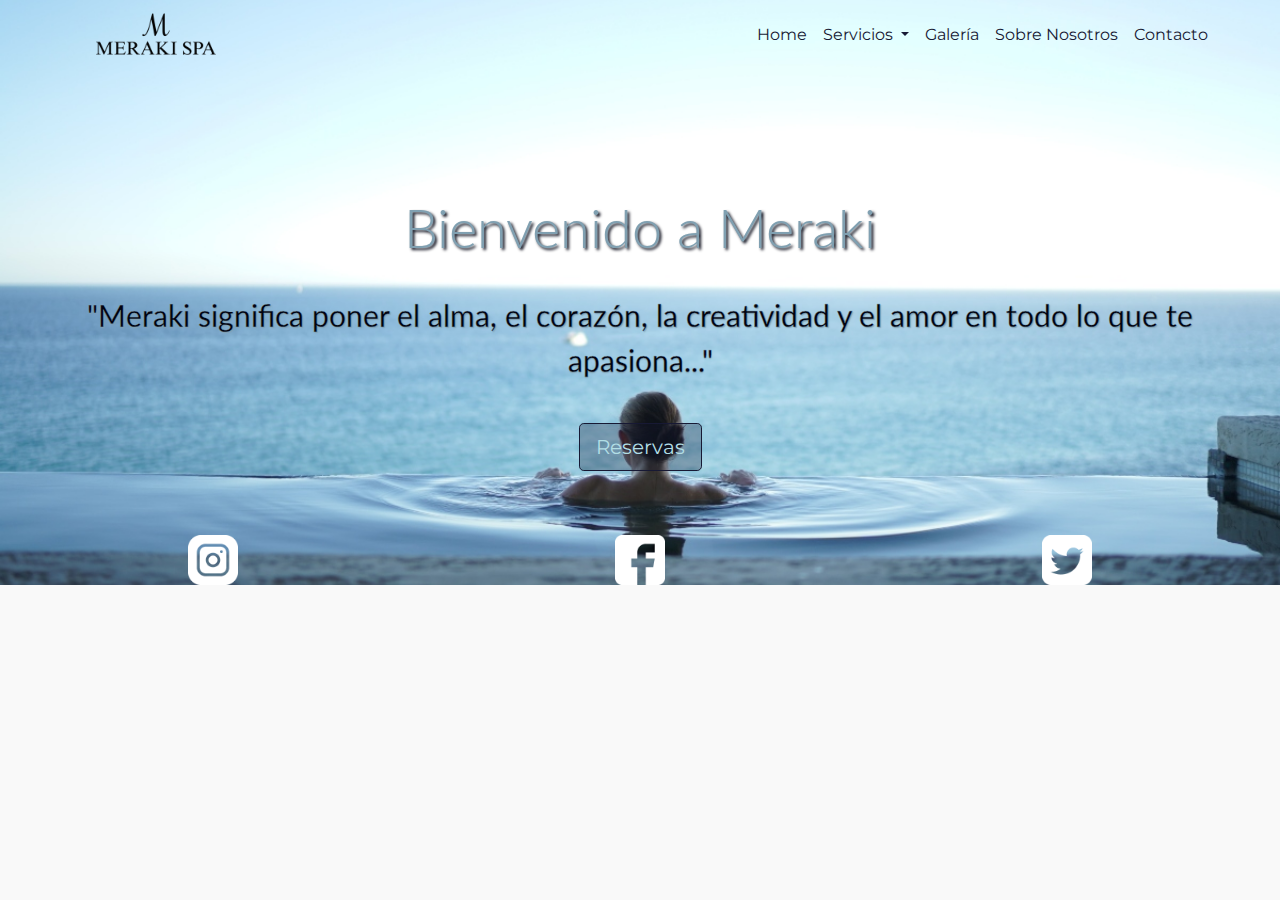
==== index.html @ d71c78ef "Index responsive" ====
<!DOCTYPE html>
<html lang="es">
<head>
	<title>Meraki Spa</title>
	<meta charset="utf-8">
	<meta name="viewport" content="width=device-width, initial-scale=1.0"> 
  <meta name="description" content="Meraki ofrece servicios de spa completos, para tratar problemas como el estress y la ansiedad. Es un lugar donde relajarse y descansar. Brinda ademas servicios de belleza, y clases de meditacion.">
  <meta name="keywords" content="spa, meraki, servicios de spa, relajacion, stress, ansiedad, descontracturante, relajante">
  <link  rel="icon"   href="images/logoverdechico.png" type="image/png" />
	<link rel="stylesheet" href="css/bootstrap.min.css">
	<link rel="stylesheet" href="https://cdnjs.cloudflare.com/ajax/libs/animate.css/4.1.1/animate.min.css"/>
	<link rel="stylesheet" type="text/css" href="css/estilos.css">

</head>
<body>
<div class="fondoIndex">
  
<header>
	<nav class="indexNav pl-sm-5 navbar navbar-expand-lg">
  <a class="navbar-brand" href="index.html">
    <img src="images/logonegro.png" width="120" height="" alt="40" loading="lazy" class="ml-lg-5">
  </a>
  <button class="navbar-toggler" type="button" data-toggle="collapse" data-target="#navbarSupportedContent" aria-controls="navbarSupportedContent" aria-expanded="false" aria-label="Toggle navigation">
   <img src="images/hamburguesa.png" width="20px">
  </button>

  <div class="collapse navbar-collapse" id="navbarSupportedContent">
    <ul class="navbar-nav mr-auto justify-content-end w-100 mr-lg-5">
      <li class="indexNav__item nav-item active">
        <a class="nav-link" href="index.html">Home <span class="sr-only">(current)</span></a>
      </li>
      <li class="indexNav__item--dropdown nav-item dropdown d-sm-none d-md-none d-lg-flex">
        <a class="nav-link dropdown-toggle" href="#" id="navbarDropdown" role="button" data-toggle="dropdown" aria-haspopup="true" aria-expanded="false">
          Servicios
        </a>
        <div class="dropdown-menu" aria-labelledby="navbarDropdown">
          
          <a class="dropdown-item dropdown-item-special" href="pages/servicios.html">Explorar servicios</a>
       <div class="dropdown-divider"></div>
          <a class="dropdown-item" href="pages/servicios.html#masajes">Masajes</a>
          <a class="dropdown-item" href="pages/servicios.html#meditacion">Meditación</a>
          <a class="dropdown-item" href="pages/servicios.html#faciales">Faciales</a>
          <a class="dropdown-item" href="pages/servicios.html#manicuria">Belleza de manos y pies</a>
          <a class="dropdown-item" href="pages/servicios.html#circuito">Circuito</a>
           </div>
      </li>
      <li class="indexNav__item nav-item d-lg-none">
        <a class="nav-link" href="pages/servicios.html">Servicios</a>
      </li>
      <li class="indexNav__item nav-item">
        <a class="nav-link" href="pages/galeria.html">Galería</a>
      </li>
       <li class="indexNav__item nav-item">
        <a class="nav-link" href="pages/sobrenosotros.html">Sobre Nosotros</a>
      </li>
       <li class="indexNav__item nav-item">
        <a class="nav-link" href="pages/contacto.html">Contacto</a>
      </li>
      
    </ul>
  </div>
</nav>
</header>

<main class="indexMain">
  <div class="container indexText ">
    <div class="row">
    
     <h1 class="indexMain__titulo col-12 mt-md-4 mt-lg-5 text-center wow animate__animated animate__fadeIn animate__slower">Bienvenido a Meraki</h1>
     <p class="indexMain__subtitulo col-md-12 col-sm-10 text-center w-100 pt-sm-4 pt-md-5 pt-lg-4 wow animate__animated animate__fadeIn animate__slow animate__delay-1s">"Meraki significa poner el alma, el corazón, la creatividad y el amor en todo lo que te apasiona..."</p>

    </div>
  </div>
  <div class="d-flex justify-content-center align-items-end">
  <button type="button" class="mt-lg-4 mt-md-5 btn-lg indexMain__boton"><a class="indexMain__link" href="pages/reservas.html">Reservas</a></button>
  </div>
</main>
<footer class="container-fluid indexFooter">
     <div class="row d-flex justify-content-between pt-sm-4 pt-lg-5 pt-md-5 mt-md-3">
      <a  class="col-4 d-flex justify-content-center" href="https://instagram.com"><img class="indexFooter__img" src="images/instagram-sign-blanco.png"></a>
      <a class="col-4 d-flex justify-content-center" href="https://facebook.com"><img class="indexFooter__img"  src="images/facebook-sign-blanco.png"></a>
      <a class="col-4 d-flex justify-content-center" href="https://twitter.com"><img class="indexFooter__img"  src="images/twitter-sign-blanco.png"></a>
    
      </div>
    
  </footer>


</div>


<script src="js/wow.js"></script>
<script src="js/jquery-3.5.1.slim.min.js"></script>
    <script src="js/bootstrap.bundle.min.js"></script>

	<script type="text/javascript">
	wow = new WOW(
	                  {
	                  boxClass:     'wow',      // default
	                  animateClass: 'animated', // default
	                  offset:       0,          // default
	                  mobile:       true,       // default
	                  live:         true        // default
	                }
	                )
	                wow.init();</script>

</body>
</html>
---- css/estilos.css ----
@import url("https://fonts.googleapis.com/css2?family=Montserrat:ital,wght@0,200;0,300;0,400;0,600;1,600&display=swap");
@import url("https://fonts.googleapis.com/css2?family=Lato:ital,wght@1,300;1,400&family=Open+Sans&display=swap");
/*$primario:#d9bd83;
$secundario: #0f4545;
$terciario: #d8916f;
$fondo: #f9f9f9;
$texto: #061a10;
$texto-secundario: #e2e2a3;*/
body {
  font-family: "montserrat", sans-serif;
  font-weight: 400;
}

.type-light {
  font-family: "montserrat", sans-serif;
  font-weight: 200;
}

.type-semilight {
  font-family: "montserrat", sans-serif;
  font-weight: 300;
}

.type-regular {
  font-family: "montserrat", sans-serif;
  font-weight: 400;
}

.type-bold {
  font-family: "montserrat", sans-serif;
  font-weight: 600;
}

/*GENERAL***/
html {
  height: 100%;
}

html body {
  background-color: #f9f9f9;
  font-size: 12px;
  color: #000311;
  height: 100%;
}

/*INDEX****/
.fondoIndex {
  background-image: url(../images/fondo1.jpg);
  background-position: center;
  background-size: cover;
}

/*@media (min-width: 991px) {
    .fondoIndex {
        height: 100vh;
    }
}*/
.indexNav ul .dropdown-menu {
  background-color: #171934;
}

.indexNav ul .dropdown-menu .dropdown-item {
  font-size: 1em;
  color: #000311;
}

.indexNav ul .dropdown-menu .dropdown-item:hover {
  background-color: #80a0b1;
}

.indexNav ul a {
  text-decoration: none;
  color: #171934;
  -webkit-transition: 0.5s;
  transition: 0.5s;
  font-size: 1.3em;
}

.indexNav ul a:hover {
  color: #80a0b1;
  cursor: pointer;
}

.indexMain {
  padding-top: 5rem;
}

.indexMain .indexMain__titulo {
  color: #80a0b1;
  font-weight: 600;
  font-size: 4.5em;
  text-shadow: 2px 2px 3px #000311;
  font-family: 'Lato', sans-serif;
  font-weight: 300;
}

.indexMain .indexMain__subtitulo {
  font-size: 2.5em;
  color: #000311;
  -webkit-text-stroke: 0.3px #80a0b1;
  text-shadow: 0.8px 0.8px 1.3px #80a0b1;
  font-weight: 600;
  font-family: 'Lato', sans-serif;
  font-weight: 400;
}

.indexMain__boton {
  background: rgba(23, 25, 52, 0.3);
  -webkit-transition: 0.5s;
  transition: 0.5s;
  border: 0.5px solid #171934;
}

.indexMain__boton:hover {
  background-color: #171934;
}

.indexMain__boton .indexMain__link {
  text-decoration: none;
  color: #b2dee5;
}

.indexMain__boton .indexMain__link:hover {
  color: #b2dee5;
}

.indexFooter__img {
  width: 50px;
}

/*SERVICIOS****/
.carouselServicios {
  width: 80vw;
  margin: auto;
  margin-top: 1.7rem;
  padding-top: 2rem;
}

.carouselServicios .carousel__img {
  margin: auto;
}

#masajes h3, #faciales h3, #meditacion h3, #manicuria h3, #circuito h3 {
  margin-top: 5rem;
  margin-bottom: 3rem;
  font-weight: 600;
  font-size: 3em;
}

#masajes img, #faciales img, #meditacion img, #manicuria img, #circuito img {
  margin-top: 4rem;
}

#masajes, #meditacion, #circuito {
  background-color: #eeeeee;
}

/*CONTACTO***/
.contactMain {
  margin-top: 20vh;
}

.contactMain .consultas__titulo, .contactMain .infoContacto__titulo {
  font-size: 2em;
  font-weight: 600;
}

.contactMain .consultas__subtitulo, .contactMain .infoContacto__subtitulo {
  font-size: 1.1em;
}

.contactMain .formConsultas__label {
  font-weight: 600;
}

.contactMain .formConsultas__label--check {
  font-weight: 400;
}

.contactMain .formConsultas__button {
  background-color: #171934;
  color: #b2dee5;
  -webkit-transition: 0.5s;
  transition: 0.5s;
}

.contactMain .formConsultas__button:hover {
  background-color: #000311;
}

.contactMain .formConsultas__input {
  border: 1px solid #80a0b1;
}

.contactMain .infoContacto__item {
  list-style-type: none;
  font-size: 1.5em;
  padding: 1rem;
}

.contactMain .infoContacto__item--horarios {
  font-size: 1em;
  padding-top: 2rem;
}

/*FOOTER NO INDEX***/
.noIndexFooter .noIndexFooter__img {
  width: 35px;
  padding-top: 1rem;
}

.noIndexFooter .noIndexFooter__form {
  max-width: 100%;
}

.noIndexFooter .noIndexFooter__form .footerForm__button {
  background-color: #171934;
  border: 1px solid #000311;
  color: #b2dee5;
  -webkit-transition: 0.5s;
  transition: 0.5s;
}

.noIndexFooter .noIndexFooter__form .footerForm__button:hover {
  background-color: #000311;
}

/*NO INDEX NAV***/
.nav {
  background-color: #fff;
}

.nav .nav__item a {
  text-decoration: none;
  -webkit-transition: 0.5s;
  transition: 0.5s;
  color: #171934;
  font-size: 1.3em;
}

.nav .nav__item a:hover {
  color: #000311;
}

.nav .nav__button {
  border: 2.3px solid #171934;
  color: #000311;
}

.nav .nav__button:hover {
  background-color: #171934;
  color: #b2dee5;
}

/*RESERVAS***/
.formReservas {
  margin-top: 17vh;
}

.formReservas .formReservas__titulo {
  font-size: 2em;
  font-weight: 600;
}

.formReservas .formReservas__label {
  font-size: 15px;
}

.formReservas .formReservas__button {
  background-color: #171934;
  border: 1px solid #000311;
  color: #b2dee5;
  -webkit-transition: 0.5s;
  transition: 0.5s;
}

.formReservas .formReservas__button:hover {
  background-color: #000311;
}

.carouselOpiniones {
  margin-top: 20vh;
}

.carouselOpiniones .carouselOpiniones__subtitulo {
  font-size: 1.2em;
}

.carouselOpiniones .carouselOpiniones__inner {
  width: 100%;
  border: 0.5px solid #171934;
}

/*GALERIA***/
.tituloGaleria {
  font-size: 3.5em;
  font-weight: 600;
  margin-top: 15vh;
}

/*SOBRENOSOTROS***/
.tituloSobreNosotros {
  margin-top: 18vh;
  font-size: 3.5em;
  font-weight: 600;
}

.sobreNosotrosImg img {
  width: 200px;
  margin: auto;
  border: 0.5px solid #171934;
}

/*TABLET Y MOBILE***/
@media (max-width: 991px) {
  .fondoIndex {
    height: 100vh;
  }
  .fondoIndex .indexNav {
    position: absolute;
  }
  .fondoIndex .indexNav .navbar-toggler {
    position: fixed;
    top: 0;
    right: 0;
    margin: 1rem;
  }
  .fondoIndex .indexNav .navbar-collapse {
    -webkit-transition: 0.7s;
    transition: 0.7s;
  }
  .fondoIndex .indexNav .navbar-collapse .navbar-nav {
    position: relative;
    background-color: #171934;
    z-index: 100;
    border-radius: 2%;
  }
  .fondoIndex .indexText {
    margin-top: 5rem;
  }
  .indexFooter {
    margin-top: 2rem;
  }
}
/*# sourceMappingURL=estilos.css.map */
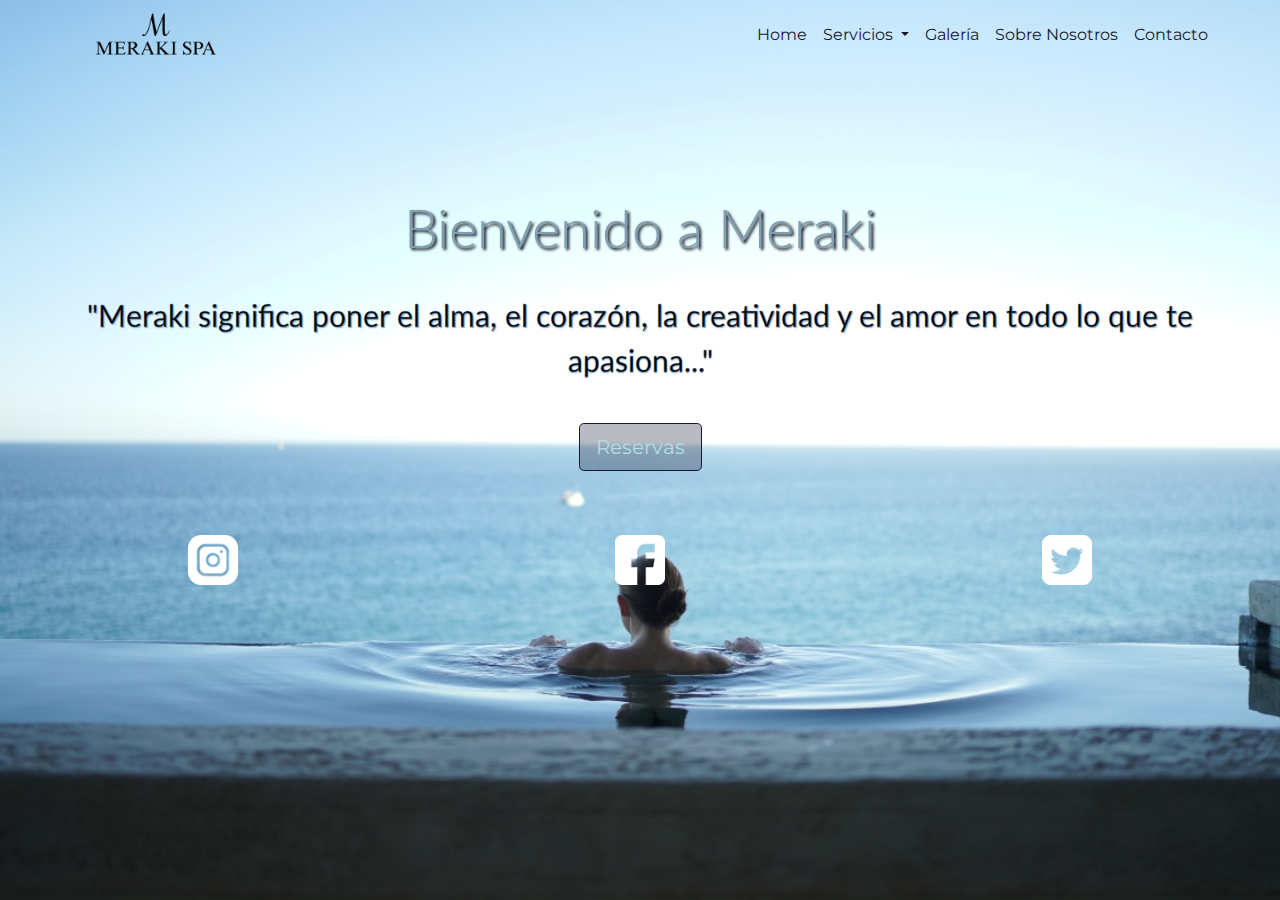
==== commit ee3cc807: "Tratando de solucionar problema del responsive mobile" ====
--- a/index.html
+++ b/index.html
@@ -63,11 +63,11 @@
 </header>
 
 <main class="indexMain">
-  <div class="container indexText ">
+  <div class="container indexText">
     <div class="row">
     
-     <h1 class="indexMain__titulo col-12 mt-md-4 mt-lg-5 text-center wow animate__animated animate__fadeIn animate__slower">Bienvenido a Meraki</h1>
-     <p class="indexMain__subtitulo col-md-12 col-sm-10 text-center w-100 pt-sm-4 pt-md-5 pt-lg-4 wow animate__animated animate__fadeIn animate__slow animate__delay-1s">"Meraki significa poner el alma, el corazón, la creatividad y el amor en todo lo que te apasiona..."</p>
+     <h1 class="indexMain__titulo col-12 mt-sm-2 mt-md-4 mt-lg-5 text-center wow animate__animated animate__fadeIn animate__slower">Bienvenido a Meraki</h1>
+     <p class="indexMain__subtitulo col-md-12  text-center w-100 pt-md-5 pt-lg-4 wow animate__animated animate__fadeIn animate__slow animate__delay-1s">"Meraki significa poner el alma, el corazón, la creatividad y el amor en todo lo que te apasiona..."</p>
 
     </div>
   </div>
@@ -76,7 +76,7 @@
   </div>
 </main>
 <footer class="container-fluid indexFooter">
-     <div class="row d-flex justify-content-between pt-sm-4 pt-lg-5 pt-md-5 mt-md-3">
+     <div class="row d-flex justify-content-between pt-sm-2 pt-lg-5 pt-md-5 mt-md-3">
       <a  class="col-4 d-flex justify-content-center" href="https://instagram.com"><img class="indexFooter__img" src="images/instagram-sign-blanco.png"></a>
       <a class="col-4 d-flex justify-content-center" href="https://facebook.com"><img class="indexFooter__img"  src="images/facebook-sign-blanco.png"></a>
       <a class="col-4 d-flex justify-content-center" href="https://twitter.com"><img class="indexFooter__img"  src="images/twitter-sign-blanco.png"></a>
--- a/css/estilos.css
+++ b/css/estilos.css
@@ -8,338 +8,243 @@
 $texto-secundario: #e2e2a3;*/
 body {
   font-family: "montserrat", sans-serif;
-  font-weight: 400;
-}
+  font-weight: 400; }
 
 .type-light {
   font-family: "montserrat", sans-serif;
-  font-weight: 200;
-}
+  font-weight: 200; }
 
 .type-semilight {
   font-family: "montserrat", sans-serif;
-  font-weight: 300;
-}
+  font-weight: 300; }
 
 .type-regular {
   font-family: "montserrat", sans-serif;
-  font-weight: 400;
-}
+  font-weight: 400; }
 
 .type-bold {
   font-family: "montserrat", sans-serif;
-  font-weight: 600;
-}
+  font-weight: 600; }
 
 /*GENERAL***/
 html {
-  height: 100%;
-}
-
-html body {
-  background-color: #f9f9f9;
-  font-size: 12px;
-  color: #000311;
-  height: 100%;
-}
+  height: 100%; }
+  html body {
+    background-color: #f9f9f9;
+    font-size: 12px;
+    color: #000311;
+    height: 100%; }
 
 /*INDEX****/
 .fondoIndex {
   background-image: url(../images/fondo1.jpg);
   background-position: center;
   background-size: cover;
-}
-
-/*@media (min-width: 991px) {
-    .fondoIndex {
-        height: 100vh;
-    }
-}*/
+  height: 100vh; }
+
 .indexNav ul .dropdown-menu {
-  background-color: #171934;
-}
-
-.indexNav ul .dropdown-menu .dropdown-item {
-  font-size: 1em;
-  color: #000311;
-}
-
-.indexNav ul .dropdown-menu .dropdown-item:hover {
-  background-color: #80a0b1;
-}
+  background-color: #171934; }
+  .indexNav ul .dropdown-menu .dropdown-item {
+    font-size: 1em;
+    color: #000311; }
+    .indexNav ul .dropdown-menu .dropdown-item:hover {
+      background-color: #80a0b1; }
 
 .indexNav ul a {
   text-decoration: none;
   color: #171934;
-  -webkit-transition: 0.5s;
   transition: 0.5s;
-  font-size: 1.3em;
-}
-
-.indexNav ul a:hover {
-  color: #80a0b1;
-  cursor: pointer;
-}
+  font-size: 1.3em; }
+  .indexNav ul a:hover {
+    color: #80a0b1;
+    cursor: pointer; }
 
 .indexMain {
-  padding-top: 5rem;
-}
-
-.indexMain .indexMain__titulo {
-  color: #80a0b1;
-  font-weight: 600;
-  font-size: 4.5em;
-  text-shadow: 2px 2px 3px #000311;
-  font-family: 'Lato', sans-serif;
-  font-weight: 300;
-}
-
-.indexMain .indexMain__subtitulo {
-  font-size: 2.5em;
-  color: #000311;
-  -webkit-text-stroke: 0.3px #80a0b1;
-  text-shadow: 0.8px 0.8px 1.3px #80a0b1;
-  font-weight: 600;
-  font-family: 'Lato', sans-serif;
-  font-weight: 400;
-}
+  padding-top: 5rem; }
+  .indexMain .indexMain__titulo {
+    color: #80a0b1;
+    font-weight: 600;
+    font-size: 4.5em;
+    text-shadow: 2px 2px 3px #000311;
+    font-family: 'Lato', sans-serif;
+    font-weight: 300; }
+  .indexMain .indexMain__subtitulo {
+    font-size: 2.5em;
+    color: #000311;
+    -webkit-text-stroke: 0.3px #80a0b1;
+    text-shadow: 0.8px 0.8px 1.3px #80a0b1;
+    font-weight: 600;
+    font-family: 'Lato', sans-serif;
+    font-weight: 400; }
 
 .indexMain__boton {
   background: rgba(23, 25, 52, 0.3);
-  -webkit-transition: 0.5s;
   transition: 0.5s;
-  border: 0.5px solid #171934;
-}
-
-.indexMain__boton:hover {
-  background-color: #171934;
-}
-
-.indexMain__boton .indexMain__link {
-  text-decoration: none;
-  color: #b2dee5;
-}
-
-.indexMain__boton .indexMain__link:hover {
-  color: #b2dee5;
-}
+  border: 0.5px solid #171934; }
+  .indexMain__boton:hover {
+    background-color: #171934; }
+  .indexMain__boton .indexMain__link {
+    text-decoration: none;
+    color: #b2dee5; }
+    .indexMain__boton .indexMain__link:hover {
+      color: #b2dee5; }
 
 .indexFooter__img {
-  width: 50px;
-}
+  width: 50px; }
 
 /*SERVICIOS****/
 .carouselServicios {
   width: 80vw;
   margin: auto;
   margin-top: 1.7rem;
-  padding-top: 2rem;
-}
-
-.carouselServicios .carousel__img {
-  margin: auto;
-}
+  padding-top: 2rem; }
+  .carouselServicios .carousel__img {
+    margin: auto; }
 
 #masajes h3, #faciales h3, #meditacion h3, #manicuria h3, #circuito h3 {
   margin-top: 5rem;
   margin-bottom: 3rem;
   font-weight: 600;
-  font-size: 3em;
-}
+  font-size: 3em; }
 
 #masajes img, #faciales img, #meditacion img, #manicuria img, #circuito img {
-  margin-top: 4rem;
-}
+  margin-top: 4rem; }
 
 #masajes, #meditacion, #circuito {
-  background-color: #eeeeee;
-}
+  background-color: #eeeeee; }
 
 /*CONTACTO***/
 .contactMain {
-  margin-top: 20vh;
-}
-
-.contactMain .consultas__titulo, .contactMain .infoContacto__titulo {
-  font-size: 2em;
-  font-weight: 600;
-}
-
-.contactMain .consultas__subtitulo, .contactMain .infoContacto__subtitulo {
-  font-size: 1.1em;
-}
-
-.contactMain .formConsultas__label {
-  font-weight: 600;
-}
-
-.contactMain .formConsultas__label--check {
-  font-weight: 400;
-}
-
-.contactMain .formConsultas__button {
-  background-color: #171934;
-  color: #b2dee5;
-  -webkit-transition: 0.5s;
-  transition: 0.5s;
-}
-
-.contactMain .formConsultas__button:hover {
-  background-color: #000311;
-}
-
-.contactMain .formConsultas__input {
-  border: 1px solid #80a0b1;
-}
-
-.contactMain .infoContacto__item {
-  list-style-type: none;
-  font-size: 1.5em;
-  padding: 1rem;
-}
-
-.contactMain .infoContacto__item--horarios {
-  font-size: 1em;
-  padding-top: 2rem;
-}
+  margin-top: 20vh; }
+  .contactMain .consultas__titulo, .contactMain .infoContacto__titulo {
+    font-size: 2em;
+    font-weight: 600; }
+  .contactMain .consultas__subtitulo, .contactMain .infoContacto__subtitulo {
+    font-size: 1.1em; }
+  .contactMain .formConsultas__label {
+    font-weight: 600; }
+  .contactMain .formConsultas__label--check {
+    font-weight: 400; }
+  .contactMain .formConsultas__button {
+    background-color: #171934;
+    color: #b2dee5;
+    transition: 0.5s; }
+    .contactMain .formConsultas__button:hover {
+      background-color: #000311; }
+  .contactMain .formConsultas__input {
+    border: 1px solid #80a0b1; }
+  .contactMain .infoContacto__item {
+    list-style-type: none;
+    font-size: 1.5em;
+    padding: 1rem; }
+  .contactMain .infoContacto__item--horarios {
+    font-size: 1em;
+    padding-top: 2rem; }
 
 /*FOOTER NO INDEX***/
 .noIndexFooter .noIndexFooter__img {
   width: 35px;
-  padding-top: 1rem;
-}
+  padding-top: 1rem; }
 
 .noIndexFooter .noIndexFooter__form {
-  max-width: 100%;
-}
-
-.noIndexFooter .noIndexFooter__form .footerForm__button {
-  background-color: #171934;
-  border: 1px solid #000311;
-  color: #b2dee5;
-  -webkit-transition: 0.5s;
-  transition: 0.5s;
-}
-
-.noIndexFooter .noIndexFooter__form .footerForm__button:hover {
-  background-color: #000311;
-}
+  max-width: 100%; }
+  .noIndexFooter .noIndexFooter__form .footerForm__button {
+    background-color: #171934;
+    border: 1px solid #000311;
+    color: #b2dee5;
+    transition: 0.5s; }
+    .noIndexFooter .noIndexFooter__form .footerForm__button:hover {
+      background-color: #000311; }
 
 /*NO INDEX NAV***/
 .nav {
-  background-color: #fff;
-}
-
-.nav .nav__item a {
-  text-decoration: none;
-  -webkit-transition: 0.5s;
-  transition: 0.5s;
-  color: #171934;
-  font-size: 1.3em;
-}
-
-.nav .nav__item a:hover {
-  color: #000311;
-}
-
-.nav .nav__button {
-  border: 2.3px solid #171934;
-  color: #000311;
-}
-
-.nav .nav__button:hover {
-  background-color: #171934;
-  color: #b2dee5;
-}
+  background-color: #fff; }
+  .nav .nav__item a {
+    text-decoration: none;
+    transition: 0.5s;
+    color: #171934;
+    font-size: 1.3em; }
+    .nav .nav__item a:hover {
+      color: #000311; }
+  .nav .nav__button {
+    border: 2.3px solid #171934;
+    color: #000311; }
+    .nav .nav__button:hover {
+      background-color: #171934;
+      color: #b2dee5; }
 
 /*RESERVAS***/
 .formReservas {
-  margin-top: 17vh;
-}
-
-.formReservas .formReservas__titulo {
-  font-size: 2em;
-  font-weight: 600;
-}
-
-.formReservas .formReservas__label {
-  font-size: 15px;
-}
-
-.formReservas .formReservas__button {
-  background-color: #171934;
-  border: 1px solid #000311;
-  color: #b2dee5;
-  -webkit-transition: 0.5s;
-  transition: 0.5s;
-}
-
-.formReservas .formReservas__button:hover {
-  background-color: #000311;
-}
+  margin-top: 17vh; }
+  .formReservas .formReservas__titulo {
+    font-size: 2em;
+    font-weight: 600; }
+  .formReservas .formReservas__label {
+    font-size: 15px; }
+  .formReservas .formReservas__button {
+    background-color: #171934;
+    border: 1px solid #000311;
+    color: #b2dee5;
+    transition: 0.5s; }
+    .formReservas .formReservas__button:hover {
+      background-color: #000311; }
 
 .carouselOpiniones {
-  margin-top: 20vh;
-}
-
-.carouselOpiniones .carouselOpiniones__subtitulo {
-  font-size: 1.2em;
-}
-
-.carouselOpiniones .carouselOpiniones__inner {
-  width: 100%;
-  border: 0.5px solid #171934;
-}
+  margin-top: 20vh; }
+  .carouselOpiniones .carouselOpiniones__subtitulo {
+    font-size: 1.2em; }
+  .carouselOpiniones .carouselOpiniones__inner {
+    width: 100%;
+    border: 0.5px solid #171934; }
 
 /*GALERIA***/
 .tituloGaleria {
   font-size: 3.5em;
   font-weight: 600;
-  margin-top: 15vh;
-}
+  margin-top: 15vh; }
 
 /*SOBRENOSOTROS***/
 .tituloSobreNosotros {
   margin-top: 18vh;
   font-size: 3.5em;
-  font-weight: 600;
-}
+  font-weight: 600; }
 
 .sobreNosotrosImg img {
   width: 200px;
   margin: auto;
-  border: 0.5px solid #171934;
-}
+  border: 0.5px solid #171934; }
 
 /*TABLET Y MOBILE***/
 @media (max-width: 991px) {
   .fondoIndex {
-    height: 100vh;
-  }
-  .fondoIndex .indexNav {
-    position: absolute;
-  }
-  .fondoIndex .indexNav .navbar-toggler {
-    position: fixed;
-    top: 0;
-    right: 0;
-    margin: 1rem;
-  }
-  .fondoIndex .indexNav .navbar-collapse {
-    -webkit-transition: 0.7s;
-    transition: 0.7s;
-  }
-  .fondoIndex .indexNav .navbar-collapse .navbar-nav {
-    position: relative;
-    background-color: #171934;
-    z-index: 100;
-    border-radius: 2%;
-  }
-  .fondoIndex .indexText {
-    margin-top: 5rem;
-  }
+    height: 100vh; }
+    .fondoIndex .indexNav {
+      position: absolute; }
+      .fondoIndex .indexNav .navbar-toggler {
+        position: fixed;
+        top: 0;
+        right: 0;
+        margin: 1rem; }
+      .fondoIndex .indexNav .navbar-collapse {
+        transition: 0.7s; }
+        .fondoIndex .indexNav .navbar-collapse .navbar-nav {
+          position: relative;
+          background-color: #171934;
+          z-index: 100;
+          border-radius: 2%; }
+    .fondoIndex .indexText {
+      margin-top: 5rem; }
   .indexFooter {
-    margin-top: 2rem;
-  }
-}
-/*# sourceMappingURL=estilos.css.map */+    margin-top: 2rem; } }
+
+/*MOBILE***/
+@media (max-width: 768px) {
+  .indexText {
+    margin-top: 2rem !important; }
+    .indexText .indexMain__subtitulo {
+      font-size: 2em;
+      margin-top: 1rem; }
+  .indexMain__boton {
+    margin-top: 1.3rem; }
+  .indexFooter {
+    margin-top: 3rem; } }
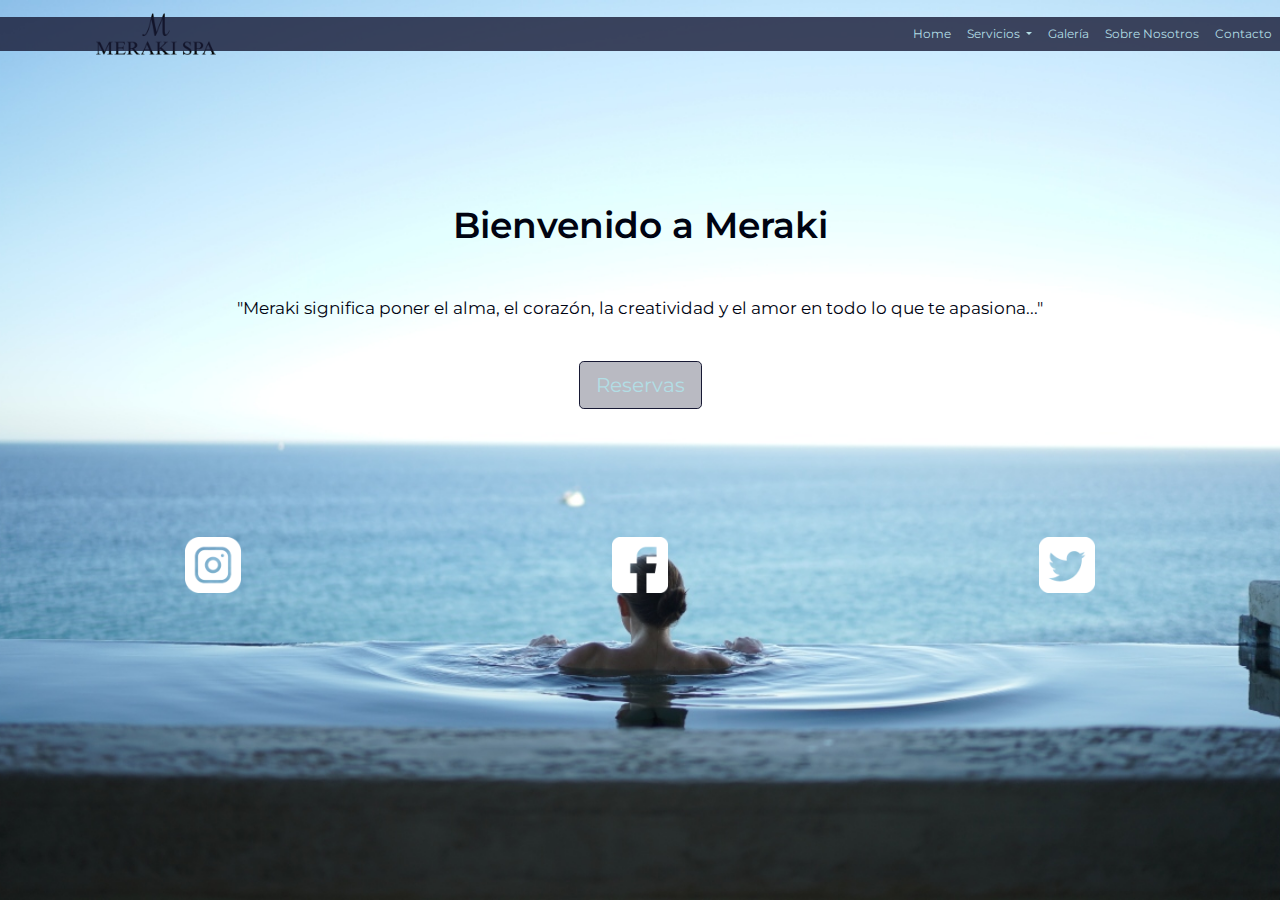
==== commit 97e48497: "Index solo para mobile" ====
--- a/index.html
+++ b/index.html
@@ -29,11 +29,11 @@
       <li class="indexNav__item nav-item active">
         <a class="nav-link" href="index.html">Home <span class="sr-only">(current)</span></a>
       </li>
-      <li class="indexNav__item--dropdown nav-item dropdown d-sm-none d-md-none d-lg-flex">
+      <li class="indexNav__item--dropdown nav-item dropdown d-lg-flex">
         <a class="nav-link dropdown-toggle" href="#" id="navbarDropdown" role="button" data-toggle="dropdown" aria-haspopup="true" aria-expanded="false">
           Servicios
         </a>
-        <div class="dropdown-menu" aria-labelledby="navbarDropdown">
+        <div class="dropdown-menu submenu" aria-labelledby="navbarDropdown">
           
           <a class="dropdown-item dropdown-item-special" href="pages/servicios.html">Explorar servicios</a>
        <div class="dropdown-divider"></div>
@@ -43,9 +43,6 @@
           <a class="dropdown-item" href="pages/servicios.html#manicuria">Belleza de manos y pies</a>
           <a class="dropdown-item" href="pages/servicios.html#circuito">Circuito</a>
            </div>
-      </li>
-      <li class="indexNav__item nav-item d-lg-none">
-        <a class="nav-link" href="pages/servicios.html">Servicios</a>
       </li>
       <li class="indexNav__item nav-item">
         <a class="nav-link" href="pages/galeria.html">Galería</a>
--- a/css/estilos.css
+++ b/css/estilos.css
@@ -8,243 +8,295 @@
 $texto-secundario: #e2e2a3;*/
 body {
   font-family: "montserrat", sans-serif;
-  font-weight: 400; }
+  font-weight: 400;
+}
 
 .type-light {
   font-family: "montserrat", sans-serif;
-  font-weight: 200; }
+  font-weight: 200;
+}
 
 .type-semilight {
   font-family: "montserrat", sans-serif;
-  font-weight: 300; }
+  font-weight: 300;
+}
 
 .type-regular {
   font-family: "montserrat", sans-serif;
-  font-weight: 400; }
+  font-weight: 400;
+}
 
 .type-bold {
   font-family: "montserrat", sans-serif;
-  font-weight: 600; }
+  font-weight: 600;
+}
 
 /*GENERAL***/
-html {
-  height: 100%; }
-  html body {
-    background-color: #f9f9f9;
-    font-size: 12px;
-    color: #000311;
-    height: 100%; }
+body {
+  background-color: #f9f9f9;
+  font-size: 12px;
+  color: #000311;
+}
 
 /*INDEX****/
 .fondoIndex {
   background-image: url(../images/fondo1.jpg);
   background-position: center;
   background-size: cover;
-  height: 100vh; }
-
-.indexNav ul .dropdown-menu {
-  background-color: #171934; }
-  .indexNav ul .dropdown-menu .dropdown-item {
-    font-size: 1em;
-    color: #000311; }
-    .indexNav ul .dropdown-menu .dropdown-item:hover {
-      background-color: #80a0b1; }
-
-.indexNav ul a {
+  height: 100vh;
+}
+
+.fondoIndex .navbar-nav {
+  position: absolute;
+  z-index: 100;
+  background: rgba(23, 25, 52, 0.8);
+  left: 0;
+}
+
+.fondoIndex .navbar-nav:hover {
+  background: #171934;
+}
+
+.fondoIndex .navbar-nav a {
+  color: #b2dee5;
+}
+
+.fondoIndex .navbar-nav .submenu {
+  background: rgba(128, 160, 177, 0.8);
+  font-size: 1em;
+}
+
+.fondoIndex .navbar-nav .submenu:hover {
+  background: #80a0b1;
+}
+
+.fondoIndex .navbar-nav .submenu a {
+  color: #171934;
+}
+
+.fondoIndex .indexMain {
+  margin-top: 5.5rem;
+}
+
+.fondoIndex .indexMain .indexMain__titulo {
+  font-size: 3em;
+  font-weight: 600;
+  text-shadow: 0.8px 0.8x 3px #171934;
+}
+
+.fondoIndex .indexMain .indexMain__subtitulo {
+  margin-top: 1rem;
+  font-size: 1.4em;
+}
+
+.fondoIndex .indexMain .indexMain__boton {
+  margin-top: 1.5rem;
+  background: rgba(23, 25, 52, 0.3);
+  -webkit-transition: 0.5s;
+  transition: 0.5s;
+  border: 0.5px solid #171934;
+}
+
+.fondoIndex .indexMain .indexMain__boton:hover {
+  background: #171934;
+}
+
+.fondoIndex .indexMain .indexMain__boton a {
   text-decoration: none;
-  color: #171934;
-  transition: 0.5s;
-  font-size: 1.3em; }
-  .indexNav ul a:hover {
-    color: #80a0b1;
-    cursor: pointer; }
-
-.indexMain {
-  padding-top: 5rem; }
-  .indexMain .indexMain__titulo {
-    color: #80a0b1;
-    font-weight: 600;
-    font-size: 4.5em;
-    text-shadow: 2px 2px 3px #000311;
-    font-family: 'Lato', sans-serif;
-    font-weight: 300; }
-  .indexMain .indexMain__subtitulo {
-    font-size: 2.5em;
-    color: #000311;
-    -webkit-text-stroke: 0.3px #80a0b1;
-    text-shadow: 0.8px 0.8px 1.3px #80a0b1;
-    font-weight: 600;
-    font-family: 'Lato', sans-serif;
-    font-weight: 400; }
-
-.indexMain__boton {
-  background: rgba(23, 25, 52, 0.3);
-  transition: 0.5s;
-  border: 0.5px solid #171934; }
-  .indexMain__boton:hover {
-    background-color: #171934; }
-  .indexMain__boton .indexMain__link {
-    text-decoration: none;
-    color: #b2dee5; }
-    .indexMain__boton .indexMain__link:hover {
-      color: #b2dee5; }
-
-.indexFooter__img {
-  width: 50px; }
+  color: #b2dee5;
+}
+
+.fondoIndex .indexFooter {
+  margin-top: 5rem;
+}
+
+.fondoIndex .indexFooter img {
+  width: 3.5rem;
+}
 
 /*SERVICIOS****/
 .carouselServicios {
   width: 80vw;
   margin: auto;
   margin-top: 1.7rem;
-  padding-top: 2rem; }
-  .carouselServicios .carousel__img {
-    margin: auto; }
+  padding-top: 2rem;
+}
+
+.carouselServicios .carousel__img {
+  margin: auto;
+}
 
 #masajes h3, #faciales h3, #meditacion h3, #manicuria h3, #circuito h3 {
   margin-top: 5rem;
   margin-bottom: 3rem;
   font-weight: 600;
-  font-size: 3em; }
+  font-size: 3em;
+}
 
 #masajes img, #faciales img, #meditacion img, #manicuria img, #circuito img {
-  margin-top: 4rem; }
+  margin-top: 4rem;
+}
 
 #masajes, #meditacion, #circuito {
-  background-color: #eeeeee; }
+  background-color: #eeeeee;
+}
 
 /*CONTACTO***/
 .contactMain {
-  margin-top: 20vh; }
-  .contactMain .consultas__titulo, .contactMain .infoContacto__titulo {
-    font-size: 2em;
-    font-weight: 600; }
-  .contactMain .consultas__subtitulo, .contactMain .infoContacto__subtitulo {
-    font-size: 1.1em; }
-  .contactMain .formConsultas__label {
-    font-weight: 600; }
-  .contactMain .formConsultas__label--check {
-    font-weight: 400; }
-  .contactMain .formConsultas__button {
-    background-color: #171934;
-    color: #b2dee5;
-    transition: 0.5s; }
-    .contactMain .formConsultas__button:hover {
-      background-color: #000311; }
-  .contactMain .formConsultas__input {
-    border: 1px solid #80a0b1; }
-  .contactMain .infoContacto__item {
-    list-style-type: none;
-    font-size: 1.5em;
-    padding: 1rem; }
-  .contactMain .infoContacto__item--horarios {
-    font-size: 1em;
-    padding-top: 2rem; }
+  margin-top: 20vh;
+}
+
+.contactMain .consultas__titulo, .contactMain .infoContacto__titulo {
+  font-size: 2em;
+  font-weight: 600;
+}
+
+.contactMain .consultas__subtitulo, .contactMain .infoContacto__subtitulo {
+  font-size: 1.1em;
+}
+
+.contactMain .formConsultas__label {
+  font-weight: 600;
+}
+
+.contactMain .formConsultas__label--check {
+  font-weight: 400;
+}
+
+.contactMain .formConsultas__button {
+  background-color: #171934;
+  color: #b2dee5;
+  -webkit-transition: 0.5s;
+  transition: 0.5s;
+}
+
+.contactMain .formConsultas__button:hover {
+  background-color: #000311;
+}
+
+.contactMain .formConsultas__input {
+  border: 1px solid #80a0b1;
+}
+
+.contactMain .infoContacto__item {
+  list-style-type: none;
+  font-size: 1.5em;
+  padding: 1rem;
+}
+
+.contactMain .infoContacto__item--horarios {
+  font-size: 1em;
+  padding-top: 2rem;
+}
 
 /*FOOTER NO INDEX***/
 .noIndexFooter .noIndexFooter__img {
   width: 35px;
-  padding-top: 1rem; }
+  padding-top: 1rem;
+}
 
 .noIndexFooter .noIndexFooter__form {
-  max-width: 100%; }
-  .noIndexFooter .noIndexFooter__form .footerForm__button {
-    background-color: #171934;
-    border: 1px solid #000311;
-    color: #b2dee5;
-    transition: 0.5s; }
-    .noIndexFooter .noIndexFooter__form .footerForm__button:hover {
-      background-color: #000311; }
+  max-width: 100%;
+}
+
+.noIndexFooter .noIndexFooter__form .footerForm__button {
+  background-color: #171934;
+  border: 1px solid #000311;
+  color: #b2dee5;
+  -webkit-transition: 0.5s;
+  transition: 0.5s;
+}
+
+.noIndexFooter .noIndexFooter__form .footerForm__button:hover {
+  background-color: #000311;
+}
 
 /*NO INDEX NAV***/
 .nav {
-  background-color: #fff; }
-  .nav .nav__item a {
-    text-decoration: none;
-    transition: 0.5s;
-    color: #171934;
-    font-size: 1.3em; }
-    .nav .nav__item a:hover {
-      color: #000311; }
-  .nav .nav__button {
-    border: 2.3px solid #171934;
-    color: #000311; }
-    .nav .nav__button:hover {
-      background-color: #171934;
-      color: #b2dee5; }
+  background-color: #fff;
+}
+
+.nav .nav__item a {
+  text-decoration: none;
+  -webkit-transition: 0.5s;
+  transition: 0.5s;
+  color: #171934;
+  font-size: 1.3em;
+}
+
+.nav .nav__item a:hover {
+  color: #000311;
+}
+
+.nav .nav__button {
+  border: 2.3px solid #171934;
+  color: #000311;
+}
+
+.nav .nav__button:hover {
+  background-color: #171934;
+  color: #b2dee5;
+}
 
 /*RESERVAS***/
 .formReservas {
-  margin-top: 17vh; }
-  .formReservas .formReservas__titulo {
-    font-size: 2em;
-    font-weight: 600; }
-  .formReservas .formReservas__label {
-    font-size: 15px; }
-  .formReservas .formReservas__button {
-    background-color: #171934;
-    border: 1px solid #000311;
-    color: #b2dee5;
-    transition: 0.5s; }
-    .formReservas .formReservas__button:hover {
-      background-color: #000311; }
+  margin-top: 17vh;
+}
+
+.formReservas .formReservas__titulo {
+  font-size: 2em;
+  font-weight: 600;
+}
+
+.formReservas .formReservas__label {
+  font-size: 15px;
+}
+
+.formReservas .formReservas__button {
+  background-color: #171934;
+  border: 1px solid #000311;
+  color: #b2dee5;
+  -webkit-transition: 0.5s;
+  transition: 0.5s;
+}
+
+.formReservas .formReservas__button:hover {
+  background-color: #000311;
+}
 
 .carouselOpiniones {
-  margin-top: 20vh; }
-  .carouselOpiniones .carouselOpiniones__subtitulo {
-    font-size: 1.2em; }
-  .carouselOpiniones .carouselOpiniones__inner {
-    width: 100%;
-    border: 0.5px solid #171934; }
+  margin-top: 20vh;
+}
+
+.carouselOpiniones .carouselOpiniones__subtitulo {
+  font-size: 1.2em;
+}
+
+.carouselOpiniones .carouselOpiniones__inner {
+  width: 100%;
+  border: 0.5px solid #171934;
+}
 
 /*GALERIA***/
 .tituloGaleria {
   font-size: 3.5em;
   font-weight: 600;
-  margin-top: 15vh; }
+  margin-top: 15vh;
+}
 
 /*SOBRENOSOTROS***/
 .tituloSobreNosotros {
   margin-top: 18vh;
   font-size: 3.5em;
-  font-weight: 600; }
+  font-weight: 600;
+}
 
 .sobreNosotrosImg img {
   width: 200px;
   margin: auto;
-  border: 0.5px solid #171934; }
-
-/*TABLET Y MOBILE***/
-@media (max-width: 991px) {
-  .fondoIndex {
-    height: 100vh; }
-    .fondoIndex .indexNav {
-      position: absolute; }
-      .fondoIndex .indexNav .navbar-toggler {
-        position: fixed;
-        top: 0;
-        right: 0;
-        margin: 1rem; }
-      .fondoIndex .indexNav .navbar-collapse {
-        transition: 0.7s; }
-        .fondoIndex .indexNav .navbar-collapse .navbar-nav {
-          position: relative;
-          background-color: #171934;
-          z-index: 100;
-          border-radius: 2%; }
-    .fondoIndex .indexText {
-      margin-top: 5rem; }
-  .indexFooter {
-    margin-top: 2rem; } }
-
-/*MOBILE***/
-@media (max-width: 768px) {
-  .indexText {
-    margin-top: 2rem !important; }
-    .indexText .indexMain__subtitulo {
-      font-size: 2em;
-      margin-top: 1rem; }
-  .indexMain__boton {
-    margin-top: 1.3rem; }
-  .indexFooter {
-    margin-top: 3rem; } }
+  border: 0.5px solid #171934;
+}
+
+/*
+@import "mediaqueries";*/
+/*# sourceMappingURL=estilos.css.map */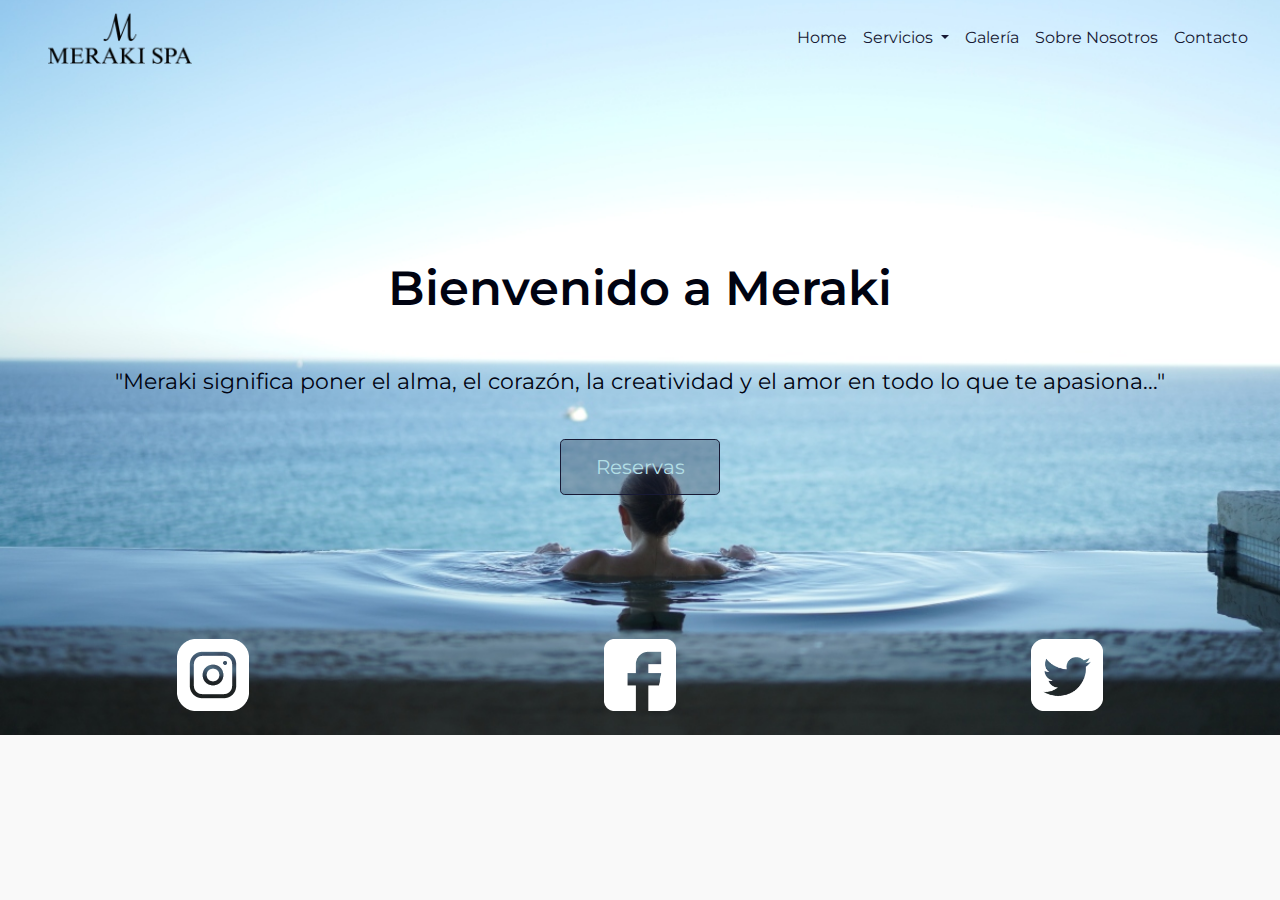
==== commit f35e365b: "Index Responsivo" ====
--- a/index.html
+++ b/index.html
@@ -18,10 +18,10 @@
 <header>
 	<nav class="indexNav pl-sm-5 navbar navbar-expand-lg">
   <a class="navbar-brand" href="index.html">
-    <img src="images/logonegro.png" width="120" height="" alt="40" loading="lazy" class="ml-lg-5">
+    <img src="images/logonegro.png" width="120" height="" alt="40" loading="lazy" class="logo">
   </a>
   <button class="navbar-toggler" type="button" data-toggle="collapse" data-target="#navbarSupportedContent" aria-controls="navbarSupportedContent" aria-expanded="false" aria-label="Toggle navigation">
-   <img src="images/hamburguesa.png" width="20px">
+   <img src="images/hamburguesa.png" class="hamburguesa" width="20px">
   </button>
 
   <div class="collapse navbar-collapse" id="navbarSupportedContent">
@@ -29,7 +29,7 @@
       <li class="indexNav__item nav-item active">
         <a class="nav-link" href="index.html">Home <span class="sr-only">(current)</span></a>
       </li>
-      <li class="indexNav__item--dropdown nav-item dropdown d-lg-flex">
+      <li class="indexNav__item indexNav__item--dropdown nav-item dropdown d-lg-flex">
         <a class="nav-link dropdown-toggle" href="#" id="navbarDropdown" role="button" data-toggle="dropdown" aria-haspopup="true" aria-expanded="false">
           Servicios
         </a>
@@ -69,7 +69,7 @@
     </div>
   </div>
   <div class="d-flex justify-content-center align-items-end">
-  <button type="button" class="mt-lg-4 mt-md-5 btn-lg indexMain__boton"><a class="indexMain__link" href="pages/reservas.html">Reservas</a></button>
+  <button type="button" class="mt-lg-4 btn-lg indexMain__boton"><a class="indexMain__link" href="pages/reservas.html">Reservas</a></button>
   </div>
 </main>
 <footer class="container-fluid indexFooter">
--- a/css/estilos.css
+++ b/css/estilos.css
@@ -1,11 +1,5 @@
 @import url("https://fonts.googleapis.com/css2?family=Montserrat:ital,wght@0,200;0,300;0,400;0,600;1,600&display=swap");
 @import url("https://fonts.googleapis.com/css2?family=Lato:ital,wght@1,300;1,400&family=Open+Sans&display=swap");
-/*$primario:#d9bd83;
-$secundario: #0f4545;
-$terciario: #d8916f;
-$fondo: #f9f9f9;
-$texto: #061a10;
-$texto-secundario: #e2e2a3;*/
 body {
   font-family: "montserrat", sans-serif;
   font-weight: 400;
@@ -51,6 +45,8 @@
   z-index: 100;
   background: rgba(23, 25, 52, 0.8);
   left: 0;
+  -webkit-transition: .5s;
+  transition: .5s;
 }
 
 .fondoIndex .navbar-nav:hover {
@@ -64,14 +60,6 @@
 .fondoIndex .navbar-nav .submenu {
   background: rgba(128, 160, 177, 0.8);
   font-size: 1em;
-}
-
-.fondoIndex .navbar-nav .submenu:hover {
-  background: #80a0b1;
-}
-
-.fondoIndex .navbar-nav .submenu a {
-  color: #171934;
 }
 
 .fondoIndex .indexMain {
@@ -297,6 +285,68 @@
   border: 0.5px solid #171934;
 }
 
-/*
-@import "mediaqueries";*/
+/*TABLET***/
+@media (min-width: 768px) {
+  body {
+    font-size: 20px;
+  }
+  body .fondoIndex {
+    height: 100%;
+  }
+  body .fondoIndex .logo {
+    width: 9rem;
+  }
+  body .fondoIndex .hamburguesa {
+    width: 30px;
+  }
+  body .fondoIndex .indexMain {
+    margin-top: 15vh;
+  }
+  body .fondoIndex .indexMain .indexMain__boton {
+    width: 10rem;
+    height: 3.5rem;
+    margin-top: 5rem;
+  }
+  body .fondoIndex .indexFooter {
+    margin-top: 6rem;
+  }
+  body .fondoIndex .indexFooter img {
+    width: 4.5rem;
+  }
+}
+
+/*DESKTOP***/
+@media (min-width: 992px) {
+  body {
+    font-size: 16px;
+  }
+  body .fondoIndex {
+    height: 100%;
+  }
+  body .fondoIndex .indexNav {
+    margin-right: 1.5rem;
+  }
+  body .fondoIndex .indexNav .navbar-nav {
+    background: none;
+  }
+  body .fondoIndex .indexNav .submenu .dropdown-item:hover {
+    background: #80a0b1;
+    color: #171934;
+  }
+  body .fondoIndex .indexNav .indexNav__item a {
+    color: #171934;
+    -webkit-transition: .5s;
+    transition: .5s;
+  }
+  body .fondoIndex .indexNav .indexNav__item a:hover {
+    color: #80a0b1;
+  }
+  .indexFooter {
+    margin-top: 3rem;
+  }
+  .indexFooter img {
+    width: 4rem;
+    margin-bottom: 1.5rem;
+  }
+}
 /*# sourceMappingURL=estilos.css.map */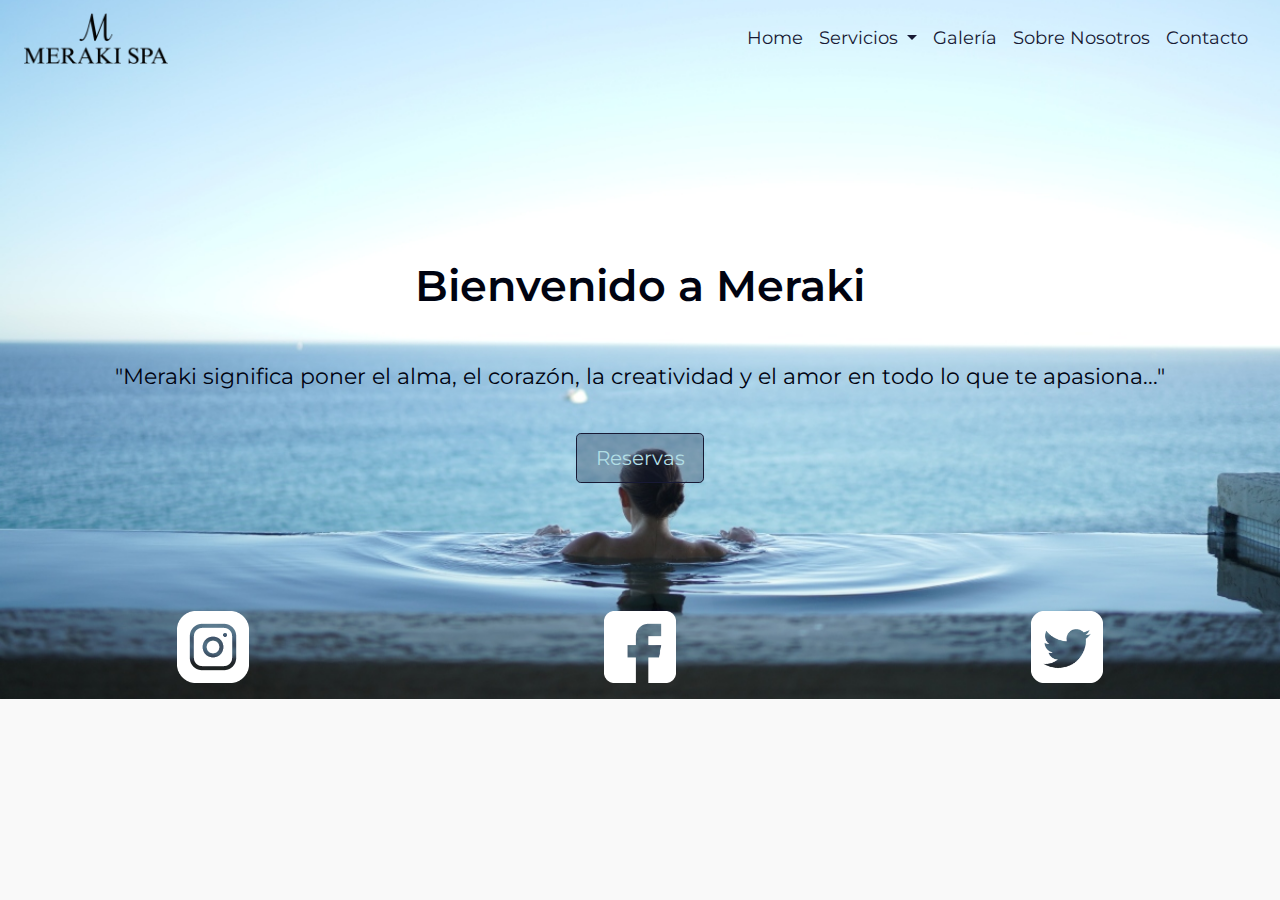
==== commit 747caf9f: "backup antes de modificar el footer" ====
--- a/index.html
+++ b/index.html
@@ -6,7 +6,7 @@
 	<meta name="viewport" content="width=device-width, initial-scale=1.0"> 
   <meta name="description" content="Meraki ofrece servicios de spa completos, para tratar problemas como el estress y la ansiedad. Es un lugar donde relajarse y descansar. Brinda ademas servicios de belleza, y clases de meditacion.">
   <meta name="keywords" content="spa, meraki, servicios de spa, relajacion, stress, ansiedad, descontracturante, relajante">
-  <link  rel="icon"   href="images/logoverdechico.png" type="image/png" />
+  <link  rel="icon"   href="images/logobegrochico.png" type="image/png" />
 	<link rel="stylesheet" href="css/bootstrap.min.css">
 	<link rel="stylesheet" href="https://cdnjs.cloudflare.com/ajax/libs/animate.css/4.1.1/animate.min.css"/>
 	<link rel="stylesheet" type="text/css" href="css/estilos.css">
@@ -16,7 +16,7 @@
 <div class="fondoIndex">
   
 <header>
-	<nav class="indexNav pl-sm-5 navbar navbar-expand-lg">
+	<nav class="indexNav pl-sm-5 pl-lg-4 navbar navbar-expand-lg">
   <a class="navbar-brand" href="index.html">
     <img src="images/logonegro.png" width="120" height="" alt="40" loading="lazy" class="logo">
   </a>
--- a/css/estilos.css
+++ b/css/estilos.css
@@ -28,7 +28,7 @@
 /*GENERAL***/
 body {
   background-color: #f9f9f9;
-  font-size: 12px;
+  font-size: 13px;
   color: #000311;
 }
 
@@ -55,6 +55,7 @@
 
 .fondoIndex .navbar-nav a {
   color: #b2dee5;
+  font-size: 1.3em;
 }
 
 .fondoIndex .navbar-nav .submenu {
@@ -100,29 +101,36 @@
 
 .fondoIndex .indexFooter img {
   width: 3.5rem;
+  height: 3.5rem;
 }
 
 /*SERVICIOS****/
 .carouselServicios {
   width: 80vw;
   margin: auto;
-  margin-top: 1.7rem;
-  padding-top: 2rem;
+  margin-top: 15vh;
+  margin-bottom: 3rem;
 }
 
 .carouselServicios .carousel__img {
   margin: auto;
 }
 
-#masajes h3, #faciales h3, #meditacion h3, #manicuria h3, #circuito h3 {
-  margin-top: 5rem;
-  margin-bottom: 3rem;
+#masajes .articuloServicios, #faciales .articuloServicios, #meditacion .articuloServicios, #manicuria .articuloServicios, #circuito .articuloServicios {
+  background: rgba(23, 25, 52, 0.1);
+  margin-top: 1rem;
+  padding: .3rem;
+}
+
+#masajes .articuloServicios h3, #faciales .articuloServicios h3, #meditacion .articuloServicios h3, #manicuria .articuloServicios h3, #circuito .articuloServicios h3 {
+  margin-top: 4rem;
+  margin-bottom: 1rem;
   font-weight: 600;
   font-size: 3em;
 }
 
-#masajes img, #faciales img, #meditacion img, #manicuria img, #circuito img {
-  margin-top: 4rem;
+#masajes .articuloServicios img, #faciales .articuloServicios img, #meditacion .articuloServicios img, #manicuria .articuloServicios img, #circuito .articuloServicios img {
+  margin-top: 1rem;
 }
 
 #masajes, #meditacion, #circuito {
@@ -177,6 +185,10 @@
   padding-top: 2rem;
 }
 
+.contactMain textarea.form-control {
+  resize: none;
+}
+
 /*FOOTER NO INDEX***/
 .noIndexFooter .noIndexFooter__img {
   width: 35px;
@@ -210,19 +222,35 @@
   transition: 0.5s;
   color: #171934;
   font-size: 1.3em;
+  text-align: center;
 }
 
 .nav .nav__item a:hover {
   color: #000311;
 }
 
+.nav .nav__item .noIndexSubmenu {
+  background: rgba(128, 160, 177, 0.9);
+}
+
+.nav .nav__item .noIndexSubmenu .dropdown-item {
+  -webkit-transition: 0.5s;
+  transition: 0.5s;
+  font-size: 1em;
+}
+
+.nav .nav__item .noIndexSubmenu .dropdown-item:hover {
+  background: #80a0b1;
+  color: #171934;
+}
+
 .nav .nav__button {
-  border: 2.3px solid #171934;
-  color: #000311;
-}
-
-.nav .nav__button:hover {
-  background-color: #171934;
+  text-align: center;
+  display: block;
+  font-size: 1.4em;
+  background: #171934;
+  width: 180px;
+  margin: auto;
   color: #b2dee5;
 }
 
@@ -267,7 +295,7 @@
 
 /*GALERIA***/
 .tituloGaleria {
-  font-size: 3.5em;
+  font-size: 2.2em;
   font-weight: 600;
   margin-top: 15vh;
 }
@@ -275,7 +303,7 @@
 /*SOBRENOSOTROS***/
 .tituloSobreNosotros {
   margin-top: 18vh;
-  font-size: 3.5em;
+  font-size: 2.2em;
   font-weight: 600;
 }
 
@@ -289,9 +317,11 @@
 @media (min-width: 768px) {
   body {
     font-size: 20px;
+    /*index***/
+    /*nav no index***/
   }
   body .fondoIndex {
-    height: 100%;
+    height: 100vh;
   }
   body .fondoIndex .logo {
     width: 9rem;
@@ -308,15 +338,26 @@
     margin-top: 5rem;
   }
   body .fondoIndex .indexFooter {
-    margin-top: 6rem;
+    margin-top: 5rem;
   }
   body .fondoIndex .indexFooter img {
     width: 4.5rem;
+    height: 4.5rem;
+  }
+  body .logo {
+    width: 9rem;
+  }
+  body .hamburguesa {
+    width: 30px;
+  }
+  body .nav__item a {
+    font-size: 1.5em;
   }
 }
 
 /*DESKTOP***/
-@media (min-width: 992px) {
+@media (min-width: 1100px) {
+  /*index***/
   body {
     font-size: 16px;
   }
@@ -328,12 +369,17 @@
   }
   body .fondoIndex .indexNav .navbar-nav {
     background: none;
+  }
+  body .fondoIndex .indexNav .submenu .dropdown-item {
+    -webkit-transition: 0.5s;
+    transition: 0.5s;
   }
   body .fondoIndex .indexNav .submenu .dropdown-item:hover {
     background: #80a0b1;
     color: #171934;
   }
   body .fondoIndex .indexNav .indexNav__item a {
+    font-size: 1.1em;
     color: #171934;
     -webkit-transition: .5s;
     transition: .5s;
@@ -341,12 +387,76 @@
   body .fondoIndex .indexNav .indexNav__item a:hover {
     color: #80a0b1;
   }
+  body .fondoIndex .indexMain .indexMain__titulo {
+    font-size: 2.7em !important;
+  }
+  body .fondoIndex .indexMain .indexMain__boton {
+    width: 8rem;
+    height: 3.1rem;
+    margin-top: 5rem;
+  }
   .indexFooter {
-    margin-top: 3rem;
+    margin-top: 5rem;
   }
   .indexFooter img {
-    width: 4rem;
-    margin-bottom: 1.5rem;
+    width: 3rem;
+    height: 3rem;
+    margin-bottom: 1rem;
+  }
+  /*no index nav***/
+  .noIndexNav .nav__button {
+    border: 1.5px solid #171934;
+    padding: .3rem;
+    background: rgba(0, 0, 0, 0);
+    color: #171934;
+    font-size: 1.3em;
+    -webkit-transition: .5s;
+    transition: .5s;
+  }
+  .noIndexNav .nav__button:hover {
+    background-color: #171934;
+    color: #b2dee5;
+  }
+  .noIndexNav .nav__item .nav-link {
+    font-size: 1.1em;
+  }
+  .noIndexNav .nav__item .nav-link:hover {
+    color: #80a0b1;
+  }
+  /*SERVICIOS***/
+  .carousel {
+    margin-top: 18vh !important;
+  }
+  .carousel .carousel-caption {
+    color: #171934;
+    background: rgba(178, 222, 229, 0.3);
+  }
+  .articleDos h3 {
+    margin-top: 2rem;
+    padding-top: 1rem;
+  }
+  .articleDos .articuloServicios {
+    border: 0;
+  }
+}
+
+/*MOBILE***/
+@media (max-width: 768px) {
+  /*SERVICIOS***/
+  .articuloServicios {
+    border: 0.05px solid #171934;
+    -webkit-box-shadow: 0.5px 0.5px 1px #000311;
+            box-shadow: 0.5px 0.5px 1px #000311;
+  }
+}
+
+/*Arreglando problema del background nav***/
+@media (min-width: 990px) {
+  .indexNav .navbar-nav {
+    background: none;
+  }
+  .indexNav .navbar-nav .nav-link {
+    color: #171934;
   }
 }
 /*# sourceMappingURL=estilos.css.map */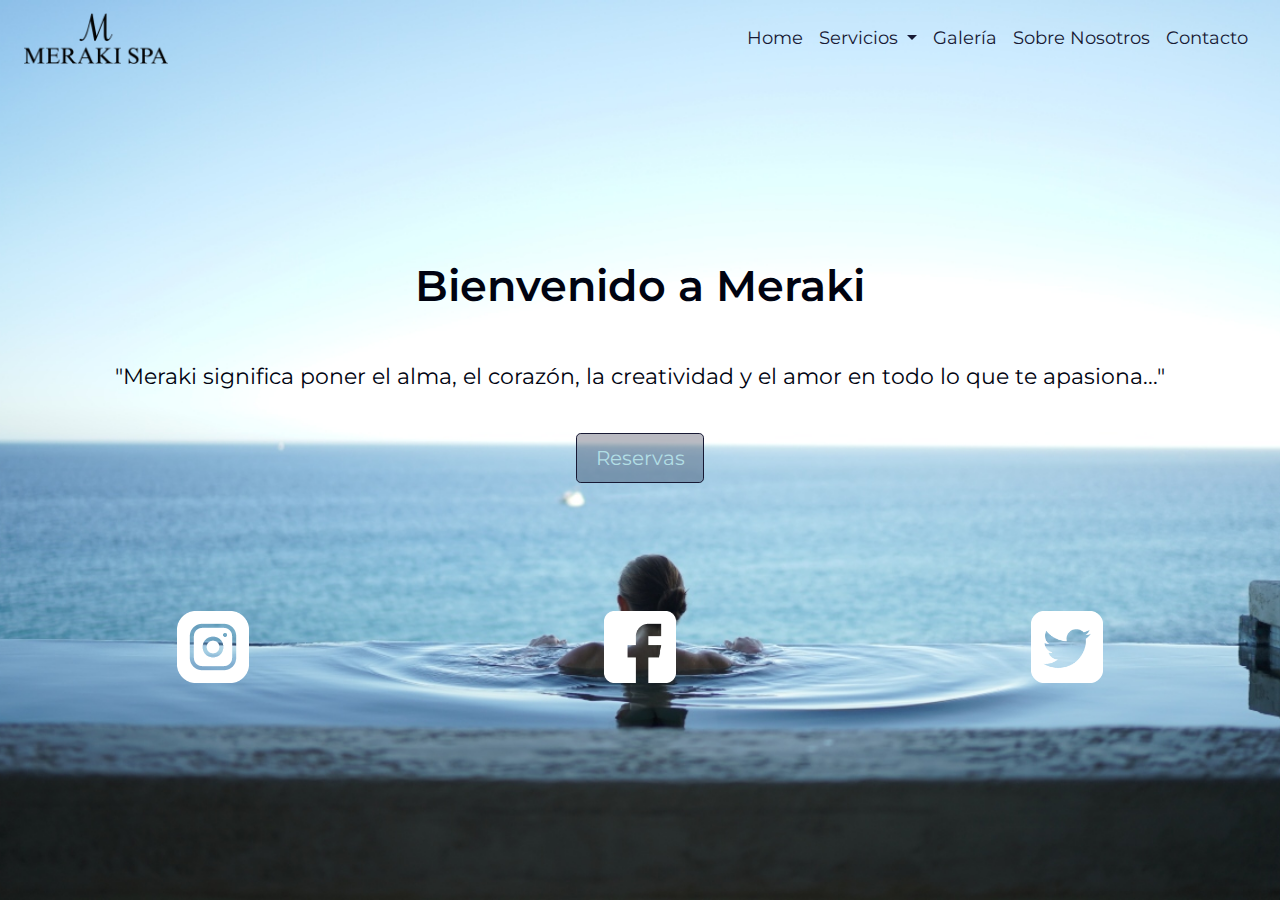
==== commit 5a218b24: "Reemplazando Lorems" ====
--- a/index.html
+++ b/index.html
@@ -6,6 +6,7 @@
 	<meta name="viewport" content="width=device-width, initial-scale=1.0"> 
   <meta name="description" content="Meraki ofrece servicios de spa completos, para tratar problemas como el estress y la ansiedad. Es un lugar donde relajarse y descansar. Brinda ademas servicios de belleza, y clases de meditacion.">
   <meta name="keywords" content="spa, meraki, servicios de spa, relajacion, stress, ansiedad, descontracturante, relajante">
+  <meta property="og:image" content=" http://example.com/logonegro.png" />
   <link  rel="icon"   href="images/logobegrochico.png" type="image/png" />
 	<link rel="stylesheet" href="css/bootstrap.min.css">
 	<link rel="stylesheet" href="https://cdnjs.cloudflare.com/ajax/libs/animate.css/4.1.1/animate.min.css"/>
--- a/css/estilos.css
+++ b/css/estilos.css
@@ -2,461 +2,343 @@
 @import url("https://fonts.googleapis.com/css2?family=Lato:ital,wght@1,300;1,400&family=Open+Sans&display=swap");
 body {
   font-family: "montserrat", sans-serif;
-  font-weight: 400;
-}
+  font-weight: 400; }
 
 .type-light {
   font-family: "montserrat", sans-serif;
-  font-weight: 200;
-}
+  font-weight: 200; }
 
 .type-semilight {
   font-family: "montserrat", sans-serif;
-  font-weight: 300;
-}
+  font-weight: 300; }
 
 .type-regular {
   font-family: "montserrat", sans-serif;
-  font-weight: 400;
-}
+  font-weight: 400; }
 
 .type-bold {
   font-family: "montserrat", sans-serif;
-  font-weight: 600;
-}
+  font-weight: 600; }
 
 /*GENERAL***/
 body {
   background-color: #f9f9f9;
   font-size: 13px;
-  color: #000311;
-}
+  color: #000311; }
+
+.boldFont {
+  font-weight: 600; }
 
 /*INDEX****/
 .fondoIndex {
   background-image: url(../images/fondo1.jpg);
   background-position: center;
   background-size: cover;
-  height: 100vh;
-}
-
-.fondoIndex .navbar-nav {
-  position: absolute;
-  z-index: 100;
-  background: rgba(23, 25, 52, 0.8);
-  left: 0;
-  -webkit-transition: .5s;
-  transition: .5s;
-}
-
-.fondoIndex .navbar-nav:hover {
-  background: #171934;
-}
-
-.fondoIndex .navbar-nav a {
-  color: #b2dee5;
-  font-size: 1.3em;
-}
-
-.fondoIndex .navbar-nav .submenu {
-  background: rgba(128, 160, 177, 0.8);
-  font-size: 1em;
-}
-
-.fondoIndex .indexMain {
-  margin-top: 5.5rem;
-}
-
-.fondoIndex .indexMain .indexMain__titulo {
-  font-size: 3em;
-  font-weight: 600;
-  text-shadow: 0.8px 0.8x 3px #171934;
-}
-
-.fondoIndex .indexMain .indexMain__subtitulo {
-  margin-top: 1rem;
-  font-size: 1.4em;
-}
-
-.fondoIndex .indexMain .indexMain__boton {
-  margin-top: 1.5rem;
-  background: rgba(23, 25, 52, 0.3);
-  -webkit-transition: 0.5s;
-  transition: 0.5s;
-  border: 0.5px solid #171934;
-}
-
-.fondoIndex .indexMain .indexMain__boton:hover {
-  background: #171934;
-}
-
-.fondoIndex .indexMain .indexMain__boton a {
-  text-decoration: none;
-  color: #b2dee5;
-}
-
-.fondoIndex .indexFooter {
-  margin-top: 5rem;
-}
-
-.fondoIndex .indexFooter img {
-  width: 3.5rem;
-  height: 3.5rem;
-}
+  height: auto;
+  min-height: 100vh; }
+  .fondoIndex .navbar-nav {
+    position: absolute;
+    z-index: 100;
+    background: rgba(23, 25, 52, 0.8);
+    left: 0;
+    transition: .5s; }
+    .fondoIndex .navbar-nav:hover {
+      background: #171934; }
+    .fondoIndex .navbar-nav a {
+      color: #b2dee5;
+      font-size: 1.3em; }
+    .fondoIndex .navbar-nav .submenu {
+      background: rgba(128, 160, 177, 0.8);
+      font-size: 1em; }
+  .fondoIndex .indexMain {
+    margin-top: 5.5rem; }
+    .fondoIndex .indexMain .indexMain__titulo {
+      font-size: 3em;
+      font-weight: 600;
+      text-shadow: 0.8px 0.8x 3px #171934; }
+    .fondoIndex .indexMain .indexMain__subtitulo {
+      margin-top: 1rem;
+      font-size: 1.4em; }
+    .fondoIndex .indexMain .indexMain__boton {
+      margin-top: 1.5rem;
+      background: rgba(23, 25, 52, 0.3);
+      transition: 0.5s;
+      border: 0.5px solid #171934; }
+      .fondoIndex .indexMain .indexMain__boton:hover {
+        background: #171934; }
+      .fondoIndex .indexMain .indexMain__boton a {
+        text-decoration: none;
+        color: #b2dee5; }
+  .fondoIndex .indexFooter {
+    margin-top: 5rem; }
+    .fondoIndex .indexFooter img {
+      width: 3.5rem;
+      height: 3.5rem; }
 
 /*SERVICIOS****/
 .carouselServicios {
   width: 80vw;
   margin: auto;
   margin-top: 15vh;
-  margin-bottom: 3rem;
-}
-
-.carouselServicios .carousel__img {
-  margin: auto;
-}
+  margin-bottom: 3rem; }
+  .carouselServicios .carousel__img {
+    margin: auto; }
 
 #masajes .articuloServicios, #faciales .articuloServicios, #meditacion .articuloServicios, #manicuria .articuloServicios, #circuito .articuloServicios {
   background: rgba(23, 25, 52, 0.1);
   margin-top: 1rem;
-  padding: .3rem;
-}
-
-#masajes .articuloServicios h3, #faciales .articuloServicios h3, #meditacion .articuloServicios h3, #manicuria .articuloServicios h3, #circuito .articuloServicios h3 {
-  margin-top: 4rem;
-  margin-bottom: 1rem;
-  font-weight: 600;
-  font-size: 3em;
-}
-
-#masajes .articuloServicios img, #faciales .articuloServicios img, #meditacion .articuloServicios img, #manicuria .articuloServicios img, #circuito .articuloServicios img {
-  margin-top: 1rem;
-}
+  padding: .3rem; }
+  #masajes .articuloServicios h3, #faciales .articuloServicios h3, #meditacion .articuloServicios h3, #manicuria .articuloServicios h3, #circuito .articuloServicios h3 {
+    margin-top: 4rem;
+    margin-bottom: 1rem;
+    font-weight: 600;
+    font-size: 3em; }
+  #masajes .articuloServicios img, #faciales .articuloServicios img, #meditacion .articuloServicios img, #manicuria .articuloServicios img, #circuito .articuloServicios img {
+    margin-top: 1rem; }
 
 #masajes, #meditacion, #circuito {
-  background-color: #eeeeee;
-}
+  background-color: #eeeeee; }
 
 /*CONTACTO***/
 .contactMain {
-  margin-top: 20vh;
-}
-
-.contactMain .consultas__titulo, .contactMain .infoContacto__titulo {
-  font-size: 2em;
-  font-weight: 600;
-}
-
-.contactMain .consultas__subtitulo, .contactMain .infoContacto__subtitulo {
-  font-size: 1.1em;
-}
-
-.contactMain .formConsultas__label {
-  font-weight: 600;
-}
-
-.contactMain .formConsultas__label--check {
-  font-weight: 400;
-}
-
-.contactMain .formConsultas__button {
-  background-color: #171934;
+  margin-top: 20vh; }
+  .contactMain .consultas__titulo, .contactMain .infoContacto__titulo {
+    font-size: 2em;
+    font-weight: 600; }
+  .contactMain .consultas__subtitulo, .contactMain .infoContacto__subtitulo {
+    font-size: 1.1em; }
+  .contactMain .formConsultas__label {
+    font-weight: 600; }
+  .contactMain .formConsultas__label--check {
+    font-weight: 400; }
+  .contactMain .formConsultas__button {
+    background-color: #171934;
+    color: #b2dee5;
+    transition: 0.5s; }
+    .contactMain .formConsultas__button:hover {
+      background-color: #000311; }
+  .contactMain .formConsultas__input {
+    border: 1px solid #80a0b1;
+    transition: .5s; }
+    .contactMain .formConsultas__input:focus {
+      border-color: #80a0b1;
+      box-shadow: 2px 2px 2px 2px 3px #80a0b1; }
+  .contactMain .infoContacto__item {
+    list-style-type: none;
+    font-size: 1.3em;
+    padding: .5rem; }
+  .contactMain .infoContacto__item--horarios {
+    font-size: .9em;
+    padding-top: 2rem; }
+  .contactMain textarea.form-control {
+    resize: none; }
+
+/*FOOTER NO INDEX***/
+.noIndexFooter {
+  background: #171934;
+  font-size: .9em;
   color: #b2dee5;
-  -webkit-transition: 0.5s;
-  transition: 0.5s;
-}
-
-.contactMain .formConsultas__button:hover {
-  background-color: #000311;
-}
-
-.contactMain .formConsultas__input {
-  border: 1px solid #80a0b1;
-}
-
-.contactMain .infoContacto__item {
-  list-style-type: none;
-  font-size: 1.5em;
-  padding: 1rem;
-}
-
-.contactMain .infoContacto__item--horarios {
-  font-size: 1em;
-  padding-top: 2rem;
-}
-
-.contactMain textarea.form-control {
-  resize: none;
-}
-
-/*FOOTER NO INDEX***/
-.noIndexFooter .noIndexFooter__img {
-  width: 35px;
-  padding-top: 1rem;
-}
-
-.noIndexFooter .noIndexFooter__form {
-  max-width: 100%;
-}
-
-.noIndexFooter .noIndexFooter__form .footerForm__button {
-  background-color: #171934;
-  border: 1px solid #000311;
-  color: #b2dee5;
-  -webkit-transition: 0.5s;
-  transition: 0.5s;
-}
-
-.noIndexFooter .noIndexFooter__form .footerForm__button:hover {
-  background-color: #000311;
-}
+  margin-top: 1rem;
+  padding-top: 1.5rem; }
+  .noIndexFooter img {
+    width: 2.5rem; }
+  .noIndexFooter .form-control {
+    transition: .5s; }
+    .noIndexFooter .form-control:focus {
+      border-color: #80a0b1;
+      box-shadow: 2px 2px 2px 2px 3px #80a0b1; }
+  .noIndexFooter .btn-outline-secondary {
+    border-color: #b2dee5;
+    color: #b2dee5;
+    transition: .5s; }
+    .noIndexFooter .btn-outline-secondary:hover {
+      background: #b2dee5;
+      color: #171934; }
 
 /*NO INDEX NAV***/
 .nav {
-  background-color: #fff;
-}
-
-.nav .nav__item a {
-  text-decoration: none;
-  -webkit-transition: 0.5s;
-  transition: 0.5s;
-  color: #171934;
-  font-size: 1.3em;
-  text-align: center;
-}
-
-.nav .nav__item a:hover {
-  color: #000311;
-}
-
-.nav .nav__item .noIndexSubmenu {
-  background: rgba(128, 160, 177, 0.9);
-}
-
-.nav .nav__item .noIndexSubmenu .dropdown-item {
-  -webkit-transition: 0.5s;
-  transition: 0.5s;
-  font-size: 1em;
-}
-
-.nav .nav__item .noIndexSubmenu .dropdown-item:hover {
-  background: #80a0b1;
-  color: #171934;
-}
-
-.nav .nav__button {
-  text-align: center;
-  display: block;
-  font-size: 1.4em;
-  background: #171934;
-  width: 180px;
-  margin: auto;
-  color: #b2dee5;
-}
+  background-color: #fff; }
+  .nav .logo {
+    width: 6em; }
+  .nav .nav__item a {
+    text-decoration: none;
+    transition: 0.5s;
+    color: #171934;
+    font-size: 1.3em;
+    text-align: center; }
+    .nav .nav__item a:hover {
+      color: #000311; }
+  .nav .nav__item .noIndexSubmenu {
+    background: rgba(128, 160, 177, 0.9); }
+    .nav .nav__item .noIndexSubmenu .dropdown-item {
+      transition: 0.5s;
+      font-size: 1em; }
+      .nav .nav__item .noIndexSubmenu .dropdown-item:hover {
+        background: #80a0b1;
+        color: #171934; }
+  .nav .nav__button {
+    text-align: center;
+    display: block;
+    font-size: 1.2em;
+    background: #171934;
+    width: 180px;
+    margin: auto;
+    color: #b2dee5; }
 
 /*RESERVAS***/
 .formReservas {
-  margin-top: 17vh;
-}
-
-.formReservas .formReservas__titulo {
-  font-size: 2em;
-  font-weight: 600;
-}
-
-.formReservas .formReservas__label {
-  font-size: 15px;
-}
-
-.formReservas .formReservas__button {
-  background-color: #171934;
-  border: 1px solid #000311;
-  color: #b2dee5;
-  -webkit-transition: 0.5s;
-  transition: 0.5s;
-}
-
-.formReservas .formReservas__button:hover {
-  background-color: #000311;
-}
+  margin-top: 17vh; }
+  .formReservas .formReservas__titulo {
+    font-size: 2em;
+    font-weight: 600; }
+  .formReservas .formReservas__label {
+    font-size: 15px; }
+  .formReservas .form-control {
+    border: 1px solid #80a0b1;
+    transition: .5s; }
+    .formReservas .form-control:focus {
+      border-color: #80a0b1;
+      box-shadow: 2px 2px 2px 2px 3px #80a0b1; }
+  .formReservas .formReservas__button {
+    background-color: #171934;
+    border: 1px solid #000311;
+    color: #b2dee5;
+    transition: 0.5s; }
+    .formReservas .formReservas__button:hover {
+      background-color: #000311; }
 
 .carouselOpiniones {
-  margin-top: 20vh;
-}
-
-.carouselOpiniones .carouselOpiniones__subtitulo {
-  font-size: 1.2em;
-}
-
-.carouselOpiniones .carouselOpiniones__inner {
-  width: 100%;
-  border: 0.5px solid #171934;
-}
+  margin-top: 20vh; }
+  .carouselOpiniones .carouselOpiniones__subtitulo {
+    font-size: 1.5em;
+    font-weight: 600; }
+  .carouselOpiniones .carouselOpiniones__inner {
+    width: 100%;
+    border: 0.5px solid #171934; }
 
 /*GALERIA***/
 .tituloGaleria {
   font-size: 2.2em;
   font-weight: 600;
-  margin-top: 15vh;
-}
+  margin-top: 15vh; }
 
 /*SOBRENOSOTROS***/
 .tituloSobreNosotros {
   margin-top: 18vh;
   font-size: 2.2em;
-  font-weight: 600;
-}
+  font-weight: 600; }
 
 .sobreNosotrosImg img {
-  width: 200px;
+  width: 160px;
   margin: auto;
-  border: 0.5px solid #171934;
-}
+  border: 0.5px solid #171934; }
 
 /*TABLET***/
 @media (min-width: 768px) {
   body {
     font-size: 20px;
     /*index***/
-    /*nav no index***/
-  }
-  body .fondoIndex {
-    height: 100vh;
-  }
-  body .fondoIndex .logo {
-    width: 9rem;
-  }
-  body .fondoIndex .hamburguesa {
-    width: 30px;
-  }
-  body .fondoIndex .indexMain {
-    margin-top: 15vh;
-  }
-  body .fondoIndex .indexMain .indexMain__boton {
-    width: 10rem;
-    height: 3.5rem;
-    margin-top: 5rem;
-  }
-  body .fondoIndex .indexFooter {
-    margin-top: 5rem;
-  }
-  body .fondoIndex .indexFooter img {
-    width: 4.5rem;
-    height: 4.5rem;
-  }
-  body .logo {
-    width: 9rem;
-  }
-  body .hamburguesa {
-    width: 30px;
-  }
-  body .nav__item a {
-    font-size: 1.5em;
-  }
-}
+    /*nav no index***/ }
+    body .fondoIndex .logo {
+      width: 9rem; }
+    body .fondoIndex .hamburguesa {
+      width: 30px; }
+    body .fondoIndex .indexMain {
+      margin-top: 15vh; }
+      body .fondoIndex .indexMain .indexMain__boton {
+        width: 10rem;
+        height: 3.5rem;
+        margin-top: 5rem; }
+    body .fondoIndex .indexFooter {
+      margin-top: 5rem; }
+      body .fondoIndex .indexFooter img {
+        width: 4.5rem;
+        height: 4.5rem; }
+    body .logo {
+      width: 9rem; }
+    body .hamburguesa {
+      width: 30px; }
+    body .nav__item a {
+      font-size: 1.5em; }
+  /*no index footer***/
+  .noIndexFooter img {
+    width: 3rem; }
+  /*SOBRE NOSOTROS***/
+  .sobreNosotrosImg img {
+    width: 180px; } }
 
 /*DESKTOP***/
 @media (min-width: 1100px) {
   /*index***/
   body {
-    font-size: 16px;
-  }
-  body .fondoIndex {
-    height: 100%;
-  }
-  body .fondoIndex .indexNav {
-    margin-right: 1.5rem;
-  }
-  body .fondoIndex .indexNav .navbar-nav {
-    background: none;
-  }
-  body .fondoIndex .indexNav .submenu .dropdown-item {
-    -webkit-transition: 0.5s;
-    transition: 0.5s;
-  }
-  body .fondoIndex .indexNav .submenu .dropdown-item:hover {
-    background: #80a0b1;
-    color: #171934;
-  }
-  body .fondoIndex .indexNav .indexNav__item a {
-    font-size: 1.1em;
-    color: #171934;
-    -webkit-transition: .5s;
-    transition: .5s;
-  }
-  body .fondoIndex .indexNav .indexNav__item a:hover {
-    color: #80a0b1;
-  }
-  body .fondoIndex .indexMain .indexMain__titulo {
-    font-size: 2.7em !important;
-  }
-  body .fondoIndex .indexMain .indexMain__boton {
-    width: 8rem;
-    height: 3.1rem;
-    margin-top: 5rem;
-  }
+    font-size: 16px; }
+    body .fondoIndex .indexNav {
+      margin-right: 1.5rem; }
+      body .fondoIndex .indexNav .navbar-nav {
+        background: none; }
+      body .fondoIndex .indexNav .submenu .dropdown-item {
+        transition: 0.5s; }
+        body .fondoIndex .indexNav .submenu .dropdown-item:hover {
+          background: #80a0b1;
+          color: #171934; }
+      body .fondoIndex .indexNav .indexNav__item a {
+        font-size: 1.1em;
+        color: #171934;
+        transition: .5s; }
+        body .fondoIndex .indexNav .indexNav__item a:hover {
+          color: #80a0b1; }
+    body .fondoIndex .indexMain .indexMain__titulo {
+      font-size: 2.7em !important; }
+    body .fondoIndex .indexMain .indexMain__boton {
+      width: 8rem;
+      height: 3.1rem;
+      margin-top: 5rem; }
   .indexFooter {
-    margin-top: 5rem;
-  }
-  .indexFooter img {
-    width: 3rem;
-    height: 3rem;
-    margin-bottom: 1rem;
-  }
+    margin-top: 5rem; }
+    .indexFooter img {
+      width: 3rem;
+      height: 3rem;
+      margin-bottom: 1rem; }
   /*no index nav***/
   .noIndexNav .nav__button {
     border: 1.5px solid #171934;
     padding: .3rem;
     background: rgba(0, 0, 0, 0);
     color: #171934;
-    font-size: 1.3em;
-    -webkit-transition: .5s;
-    transition: .5s;
-  }
-  .noIndexNav .nav__button:hover {
-    background-color: #171934;
-    color: #b2dee5;
-  }
+    font-size: 1.2em;
+    transition: .5s; }
+    .noIndexNav .nav__button:hover {
+      background-color: #171934;
+      color: #b2dee5; }
   .noIndexNav .nav__item .nav-link {
-    font-size: 1.1em;
-  }
-  .noIndexNav .nav__item .nav-link:hover {
-    color: #80a0b1;
-  }
+    font-size: 1.1em; }
+    .noIndexNav .nav__item .nav-link:hover {
+      color: #80a0b1; }
   /*SERVICIOS***/
-  .carousel {
-    margin-top: 18vh !important;
-  }
-  .carousel .carousel-caption {
-    color: #171934;
-    background: rgba(178, 222, 229, 0.3);
-  }
+  .carouselServicios {
+    margin-top: 18vh !important; }
+    .carouselServicios .carousel-caption {
+      color: #171934;
+      background: rgba(178, 222, 229, 0.3); }
   .articleDos h3 {
     margin-top: 2rem;
-    padding-top: 1rem;
-  }
+    padding-top: 1rem; }
   .articleDos .articuloServicios {
-    border: 0;
-  }
-}
+    border: 0; }
+  /*SOBRE NOSOTROS***/
+  .sobreNosotrosImg img {
+    width: 200px; } }
 
 /*MOBILE***/
 @media (max-width: 768px) {
   /*SERVICIOS***/
   .articuloServicios {
     border: 0.05px solid #171934;
-    -webkit-box-shadow: 0.5px 0.5px 1px #000311;
-            box-shadow: 0.5px 0.5px 1px #000311;
-  }
-}
+    box-shadow: 0.5px 0.5px 1px #000311; } }
 
 /*Arreglando problema del background nav***/
 @media (min-width: 990px) {
   .indexNav .navbar-nav {
-    background: none;
-  }
-  .indexNav .navbar-nav .nav-link {
-    color: #171934;
-  }
-}
-/*# sourceMappingURL=estilos.css.map */+    background: none; }
+    .indexNav .navbar-nav .nav-link {
+      color: #171934; } }
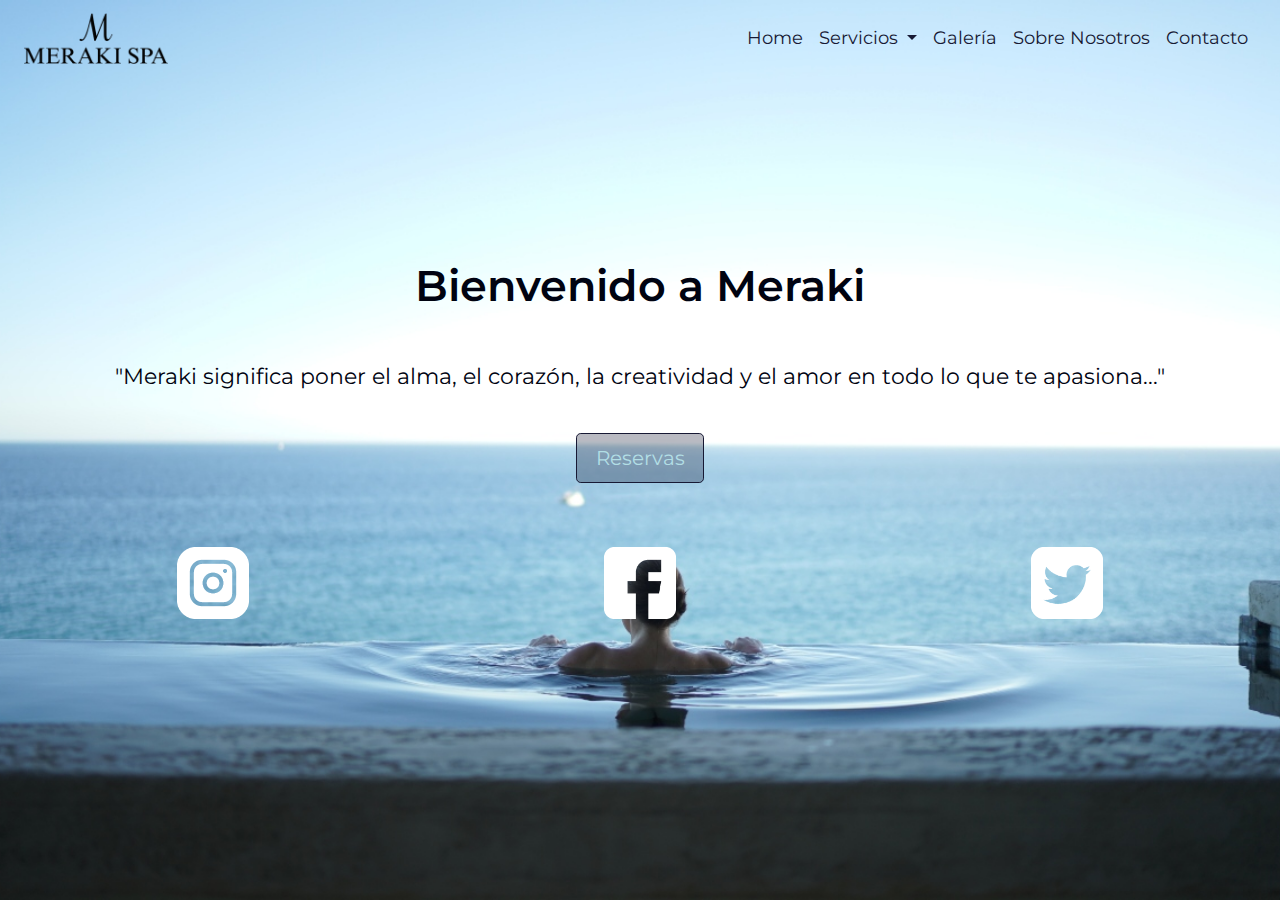
==== commit 49d2a6b7: "Modificaciones finales" ====
--- a/index.html
+++ b/index.html
@@ -6,83 +6,75 @@
 	<meta name="viewport" content="width=device-width, initial-scale=1.0"> 
   <meta name="description" content="Meraki ofrece servicios de spa completos, para tratar problemas como el estress y la ansiedad. Es un lugar donde relajarse y descansar. Brinda ademas servicios de belleza, y clases de meditacion.">
   <meta name="keywords" content="spa, meraki, servicios de spa, relajacion, stress, ansiedad, descontracturante, relajante">
-  <meta property="og:image" content=" http://example.com/logonegro.png" />
+  <meta property="og:image" content="https://sofi-23.github.io/proyecto/images/logonegro.png">
   <link  rel="icon"   href="images/logobegrochico.png" type="image/png" />
 	<link rel="stylesheet" href="css/bootstrap.min.css">
 	<link rel="stylesheet" href="https://cdnjs.cloudflare.com/ajax/libs/animate.css/4.1.1/animate.min.css"/>
 	<link rel="stylesheet" type="text/css" href="css/estilos.css">
+</head>
 
-</head>
 <body>
-<div class="fondoIndex">
-  
-<header>
-	<nav class="indexNav pl-sm-5 pl-lg-4 navbar navbar-expand-lg">
-  <a class="navbar-brand" href="index.html">
-    <img src="images/logonegro.png" width="120" height="" alt="40" loading="lazy" class="logo">
-  </a>
-  <button class="navbar-toggler" type="button" data-toggle="collapse" data-target="#navbarSupportedContent" aria-controls="navbarSupportedContent" aria-expanded="false" aria-label="Toggle navigation">
-   <img src="images/hamburguesa.png" class="hamburguesa" width="20px">
-  </button>
+  <div class="fondoIndex">
+    <header>
+	    <nav class="indexNav pl-sm-5 pl-lg-4 navbar navbar-expand-lg">
+        <a class="navbar-brand" href="index.html">
+          <img src="images/logonegro.png" width="120" height="" alt="40" loading="lazy" class="logo">
+        </a>
+        <button class="navbar-toggler" type="button" data-toggle="collapse" data-target="#navbarSupportedContent" aria-controls="navbarSupportedContent" aria-expanded="false" aria-label="Toggle navigation">
+          <img src="images/hamburguesa.png" class="hamburguesa" width="20px">
+        </button>
+        <div class="collapse navbar-collapse" id="navbarSupportedContent">
+          <ul class="navbar-nav mr-auto justify-content-end w-100 mr-lg-5">
+            <li class="indexNav__item nav-item active">
+              <a class="nav-link" href="index.html">Home <span class="sr-only">(current)</span></a>
+            </li>
+            <li class="indexNav__item indexNav__item--dropdown nav-item dropdown d-lg-flex">
+              <a class="nav-link dropdown-toggle" href="#" id="navbarDropdown" role="button" data-toggle="dropdown" aria-haspopup="true" aria-expanded="false">
+              Servicios
+              </a>
+              <div class="dropdown-menu submenu" aria-labelledby="navbarDropdown">        
+                <a class="dropdown-item dropdown-item-special text-center" href="pages/servicios.html">Explorar servicios</a>
+                <div class="dropdown-divider"></div>
+                <a class="dropdown-item text-center" href="pages/servicios.html#masajes">Masajes</a>
+                <a class="dropdown-item text-center" href="pages/servicios.html#meditacion">Meditación</a>
+                <a class="dropdown-item text-center" href="pages/servicios.html#faciales">Faciales</a>
+                <a class="dropdown-item text-center" href="pages/servicios.html#manicuria">Belleza de manos y pies</a>
+                <a class="dropdown-item text-center" href="pages/servicios.html#circuito">Circuito</a>
+              </div>
+            </li>
+            <li class="indexNav__item nav-item">
+              <a class="nav-link" href="pages/galeria.html">Galería</a>
+            </li>
+            <li class="indexNav__item nav-item">
+              <a class="nav-link" href="pages/sobrenosotros.html">Sobre Nosotros</a>
+            </li>
+            <li class="indexNav__item nav-item">
+              <a class="nav-link" href="pages/contacto.html">Contacto</a>
+            </li>
+          </ul>
+      </div>
+    </nav>
+  </header>
 
-  <div class="collapse navbar-collapse" id="navbarSupportedContent">
-    <ul class="navbar-nav mr-auto justify-content-end w-100 mr-lg-5">
-      <li class="indexNav__item nav-item active">
-        <a class="nav-link" href="index.html">Home <span class="sr-only">(current)</span></a>
-      </li>
-      <li class="indexNav__item indexNav__item--dropdown nav-item dropdown d-lg-flex">
-        <a class="nav-link dropdown-toggle" href="#" id="navbarDropdown" role="button" data-toggle="dropdown" aria-haspopup="true" aria-expanded="false">
-          Servicios
-        </a>
-        <div class="dropdown-menu submenu" aria-labelledby="navbarDropdown">
-          
-          <a class="dropdown-item dropdown-item-special" href="pages/servicios.html">Explorar servicios</a>
-       <div class="dropdown-divider"></div>
-          <a class="dropdown-item" href="pages/servicios.html#masajes">Masajes</a>
-          <a class="dropdown-item" href="pages/servicios.html#meditacion">Meditación</a>
-          <a class="dropdown-item" href="pages/servicios.html#faciales">Faciales</a>
-          <a class="dropdown-item" href="pages/servicios.html#manicuria">Belleza de manos y pies</a>
-          <a class="dropdown-item" href="pages/servicios.html#circuito">Circuito</a>
-           </div>
-      </li>
-      <li class="indexNav__item nav-item">
-        <a class="nav-link" href="pages/galeria.html">Galería</a>
-      </li>
-       <li class="indexNav__item nav-item">
-        <a class="nav-link" href="pages/sobrenosotros.html">Sobre Nosotros</a>
-      </li>
-       <li class="indexNav__item nav-item">
-        <a class="nav-link" href="pages/contacto.html">Contacto</a>
-      </li>
-      
-    </ul>
-  </div>
-</nav>
-</header>
+  <main class="indexMain">
+    <div class="container indexText">
+      <div class="row">
+        <h1 class="indexMain__titulo col-12 mt-sm-2 mt-md-4 mt-lg-5 text-center wow animate__animated animate__fadeIn animate__slower">Bienvenido a Meraki</h1>
+        <p class="indexMain__subtitulo col-md-12  text-center w-100 pt-md-5 pt-lg-4 wow animate__animated animate__fadeIn animate__slow animate__delay-1s">"Meraki significa poner el alma, el corazón, la creatividad y el amor en todo lo que te apasiona..."</p>
+      </div>
+    </div>
+    <div class="d-flex justify-content-center align-items-end">
+      <button type="button" class="mt-lg-4 btn-lg indexMain__boton"><a class="indexMain__link" href="pages/reservas.html">Reservas</a></button>
+    </div>
+  </main>
 
-<main class="indexMain">
-  <div class="container indexText">
-    <div class="row">
-    
-     <h1 class="indexMain__titulo col-12 mt-sm-2 mt-md-4 mt-lg-5 text-center wow animate__animated animate__fadeIn animate__slower">Bienvenido a Meraki</h1>
-     <p class="indexMain__subtitulo col-md-12  text-center w-100 pt-md-5 pt-lg-4 wow animate__animated animate__fadeIn animate__slow animate__delay-1s">"Meraki significa poner el alma, el corazón, la creatividad y el amor en todo lo que te apasiona..."</p>
-
-    </div>
-  </div>
-  <div class="d-flex justify-content-center align-items-end">
-  <button type="button" class="mt-lg-4 btn-lg indexMain__boton"><a class="indexMain__link" href="pages/reservas.html">Reservas</a></button>
-  </div>
-</main>
-<footer class="container-fluid indexFooter">
-     <div class="row d-flex justify-content-between pt-sm-2 pt-lg-5 pt-md-5 mt-md-3">
+  <footer class="container-fluid indexFooter">
+    <div class="row d-flex justify-content-between pt-sm-2 pt-lg-5 pt-md-5 mt-md-3">
       <a  class="col-4 d-flex justify-content-center" href="https://instagram.com"><img class="indexFooter__img" src="images/instagram-sign-blanco.png"></a>
       <a class="col-4 d-flex justify-content-center" href="https://facebook.com"><img class="indexFooter__img"  src="images/facebook-sign-blanco.png"></a>
       <a class="col-4 d-flex justify-content-center" href="https://twitter.com"><img class="indexFooter__img"  src="images/twitter-sign-blanco.png"></a>
-    
-      </div>
-    
+    </div>  
   </footer>
-
 
 </div>
 
--- a/css/estilos.css
+++ b/css/estilos.css
@@ -76,32 +76,47 @@
       height: 3.5rem; }
 
 /*SERVICIOS****/
-.carouselServicios {
-  width: 80vw;
-  margin: auto;
-  margin-top: 15vh;
-  margin-bottom: 3rem; }
-  .carouselServicios .carousel__img {
-    margin: auto; }
-
-#masajes .articuloServicios, #faciales .articuloServicios, #meditacion .articuloServicios, #manicuria .articuloServicios, #circuito .articuloServicios {
+.serviciosMain {
+  min-height: 0; }
+  .serviciosMain .carouselServicios {
+    width: 80vw;
+    margin: auto;
+    margin-top: 15vh;
+    margin-bottom: 3rem; }
+    .serviciosMain .carouselServicios .carousel-caption {
+      color: #171934;
+      background: rgba(128, 160, 177, 0.3); }
+      .serviciosMain .carouselServicios .carousel-caption a {
+        text-decoration: none;
+        color: #000311; }
+        .serviciosMain .carouselServicios .carousel-caption a:hover {
+          text-decoration: underline; }
+      .serviciosMain .carouselServicios .carousel-caption:hover {
+        background: rgba(128, 160, 177, 0.7);
+        color: #000311; }
+    .serviciosMain .carouselServicios .carousel__img {
+      margin: auto; }
+
+.articleDos #masajes h3, .articleDos #faciales h3, .articleDos #meditacion h3, .articleDos #manicuria h3, .articleDos #circuito h3 {
+  font-size: 2em;
+  margin-top: 2rem;
+  background-color: #80a0b1; }
+
+.articleDos #masajes .articuloServicios, .articleDos #faciales .articuloServicios, .articleDos #meditacion .articuloServicios, .articleDos #manicuria .articuloServicios, .articleDos #circuito .articuloServicios {
   background: rgba(23, 25, 52, 0.1);
   margin-top: 1rem;
   padding: .3rem; }
-  #masajes .articuloServicios h3, #faciales .articuloServicios h3, #meditacion .articuloServicios h3, #manicuria .articuloServicios h3, #circuito .articuloServicios h3 {
-    margin-top: 4rem;
-    margin-bottom: 1rem;
-    font-weight: 600;
-    font-size: 3em; }
-  #masajes .articuloServicios img, #faciales .articuloServicios img, #meditacion .articuloServicios img, #manicuria .articuloServicios img, #circuito .articuloServicios img {
-    margin-top: 1rem; }
-
-#masajes, #meditacion, #circuito {
-  background-color: #eeeeee; }
+  .articleDos #masajes .articuloServicios .textoServicios, .articleDos #faciales .articuloServicios .textoServicios, .articleDos #meditacion .articuloServicios .textoServicios, .articleDos #manicuria .articuloServicios .textoServicios, .articleDos #circuito .articuloServicios .textoServicios {
+    padding: 1rem;
+    display: flex;
+    align-items: center; }
+  .articleDos #masajes .articuloServicios .imgServicios, .articleDos #faciales .articuloServicios .imgServicios, .articleDos #meditacion .articuloServicios .imgServicios, .articleDos #manicuria .articuloServicios .imgServicios, .articleDos #circuito .articuloServicios .imgServicios {
+    margin: auto;
+    display: block; }
 
 /*CONTACTO***/
 .contactMain {
-  margin-top: 20vh; }
+  margin-top: 10vh; }
   .contactMain .consultas__titulo, .contactMain .infoContacto__titulo {
     font-size: 2em;
     font-weight: 600; }
@@ -159,7 +174,7 @@
 .nav {
   background-color: #fff; }
   .nav .logo {
-    width: 6em; }
+    width: 6rem; }
   .nav .nav__item a {
     text-decoration: none;
     transition: 0.5s;
@@ -187,7 +202,7 @@
 
 /*RESERVAS***/
 .formReservas {
-  margin-top: 17vh; }
+  margin-top: 10vh; }
   .formReservas .formReservas__titulo {
     font-size: 2em;
     font-weight: 600; }
@@ -207,14 +222,15 @@
     .formReservas .formReservas__button:hover {
       background-color: #000311; }
 
-.carouselOpiniones {
-  margin-top: 20vh; }
-  .carouselOpiniones .carouselOpiniones__subtitulo {
-    font-size: 1.5em;
-    font-weight: 600; }
-  .carouselOpiniones .carouselOpiniones__inner {
-    width: 100%;
-    border: 0.5px solid #171934; }
+.carouselOpiniones .carouselOpiniones__subtitulo {
+  font-size: 1.5em;
+  font-weight: 600; }
+
+.carouselOpiniones .carouselOpiniones__inner {
+  width: 100%;
+  border: 0.5px solid #171934; }
+  .carouselOpiniones .carouselOpiniones__inner .blockquote {
+    color: #171934; }
 
 /*GALERIA***/
 .tituloGaleria {
@@ -230,48 +246,67 @@
 
 .sobreNosotrosImg img {
   width: 160px;
+  height: 200px;
   margin: auto;
   border: 0.5px solid #171934; }
 
 /*TABLET***/
-@media (min-width: 768px) {
+@media (min-width: 767px) {
   body {
     font-size: 20px;
-    /*index***/
-    /*nav no index***/ }
+    /*INDEX***/
+    /*NO INDEX NAV***/
+    /*NO INDEX FOOTER***/
+    /*SOBRE NOSOTROS***/
+    /*RESERVAS***/
+    /*CONTACTO***/ }
+    body main {
+      min-height: 75vh;
+      max-width: 100vw; }
+    body footer {
+      min-height: 25vh; }
     body .fondoIndex .logo {
       width: 9rem; }
     body .fondoIndex .hamburguesa {
       width: 30px; }
     body .fondoIndex .indexMain {
-      margin-top: 15vh; }
+      margin-top: 15vh;
+      min-height: 0; }
       body .fondoIndex .indexMain .indexMain__boton {
         width: 10rem;
         height: 3.5rem;
         margin-top: 5rem; }
     body .fondoIndex .indexFooter {
-      margin-top: 5rem; }
+      margin-top: 5rem;
+      min-height: 0; }
       body .fondoIndex .indexFooter img {
         width: 4.5rem;
         height: 4.5rem; }
-    body .logo {
-      width: 9rem; }
-    body .hamburguesa {
+    body .nav .logo {
+      width: 11rem; }
+    body .nav .hamburguesa {
       width: 30px; }
-    body .nav__item a {
+    body .nav .nav__item a {
       font-size: 1.5em; }
-  /*no index footer***/
-  .noIndexFooter img {
-    width: 3rem; }
-  /*SOBRE NOSOTROS***/
-  .sobreNosotrosImg img {
-    width: 180px; } }
+    body .noIndexFooter img {
+      width: 3rem; }
+    body .sobreNosotrosImg img {
+      width: 180px; }
+    body .formReservas {
+      margin-top: 10vh; }
+    body .contactMain {
+      margin-top: 12vh; } }
 
 /*DESKTOP***/
-@media (min-width: 1100px) {
-  /*index***/
+@media (min-width: 991px) {
+  /*INDEX***/
   body {
-    font-size: 16px; }
+    font-size: 16px;
+    /*RESERVAS***/
+    /*NO INDEX NAV***/
+    /*SERVICIOS***/
+    /*SOBRE NOSOTROS***/
+    /*CONTACTO***/ }
     body .fondoIndex .indexNav {
       margin-right: 1.5rem; }
       body .fondoIndex .indexNav .navbar-nav {
@@ -293,52 +328,70 @@
       width: 8rem;
       height: 3.1rem;
       margin-top: 5rem; }
-  .indexFooter {
-    margin-top: 5rem; }
-    .indexFooter img {
-      width: 3rem;
-      height: 3rem;
-      margin-bottom: 1rem; }
-  /*no index nav***/
-  .noIndexNav .nav__button {
-    border: 1.5px solid #171934;
-    padding: .3rem;
-    background: rgba(0, 0, 0, 0);
-    color: #171934;
-    font-size: 1.2em;
-    transition: .5s; }
-    .noIndexNav .nav__button:hover {
-      background-color: #171934;
-      color: #b2dee5; }
-  .noIndexNav .nav__item .nav-link {
-    font-size: 1.1em; }
-    .noIndexNav .nav__item .nav-link:hover {
-      color: #80a0b1; }
-  /*SERVICIOS***/
-  .carouselServicios {
-    margin-top: 18vh !important; }
-    .carouselServicios .carousel-caption {
-      color: #171934;
-      background: rgba(178, 222, 229, 0.3); }
-  .articleDos h3 {
-    margin-top: 2rem;
-    padding-top: 1rem; }
-  .articleDos .articuloServicios {
-    border: 0; }
+    body .indexFooter {
+      margin-top: 0 !important; }
+      body .indexFooter img {
+        width: 3rem;
+        height: 3rem;
+        margin-bottom: 1rem; }
+    body .formReservas {
+      margin-top: 17vh; }
+    body .carouselOpiniones {
+      margin-top: 20vh; }
+    body .noIndexNav {
+      box-shadow: 1px 0.2px 4px #171934; }
+      body .noIndexNav .logo {
+        width: 9rem; }
+      body .noIndexNav .nav__button {
+        border: 1.5px solid #171934;
+        padding: .3rem;
+        background: rgba(0, 0, 0, 0);
+        color: #171934;
+        font-size: 1.2em;
+        transition: .5s; }
+        body .noIndexNav .nav__button:hover {
+          background-color: #171934;
+          color: #b2dee5; }
+      body .noIndexNav .nav__item .nav-link {
+        font-size: 1.1em; }
+        body .noIndexNav .nav__item .nav-link:hover {
+          color: #80a0b1; }
+    body .carouselServicios {
+      margin-top: 18vh !important;
+      width: 90vw; }
+      body .carouselServicios .carousel-caption {
+        color: #171934;
+        background: rgba(178, 222, 229, 0.3); }
+    body .articleDos h3 {
+      font-size: 3em;
+      margin-top: 3rem;
+      background-color: #80a0b1; }
+    body .sobreNosotrosImg img {
+      width: 200px; }
+    body .contactMain {
+      margin-top: 20vh; } }
+
+/*MOBILE***/
+@media (max-width: 768px) {
   /*SOBRE NOSOTROS***/
   .sobreNosotrosImg img {
-    width: 200px; } }
-
-/*MOBILE***/
-@media (max-width: 768px) {
+    width: 65%;
+    height: auto;
+    margin: auto;
+    display: block; }
   /*SERVICIOS***/
-  .articuloServicios {
-    border: 0.05px solid #171934;
-    box-shadow: 0.5px 0.5px 1px #000311; } }
+  .serviciosMain .carouselServicios {
+    width: 90vw; } }
 
 /*Arreglando problema del background nav***/
+/*
 @media (min-width: 990px) {
-  .indexNav .navbar-nav {
-    background: none; }
-    .indexNav .navbar-nav .nav-link {
-      color: #171934; } }
+			.indexNav {
+						.navbar-nav {
+								background: none;
+									.nav-link {
+											color: $secundario;
+									}
+						}
+			}
+}*/
